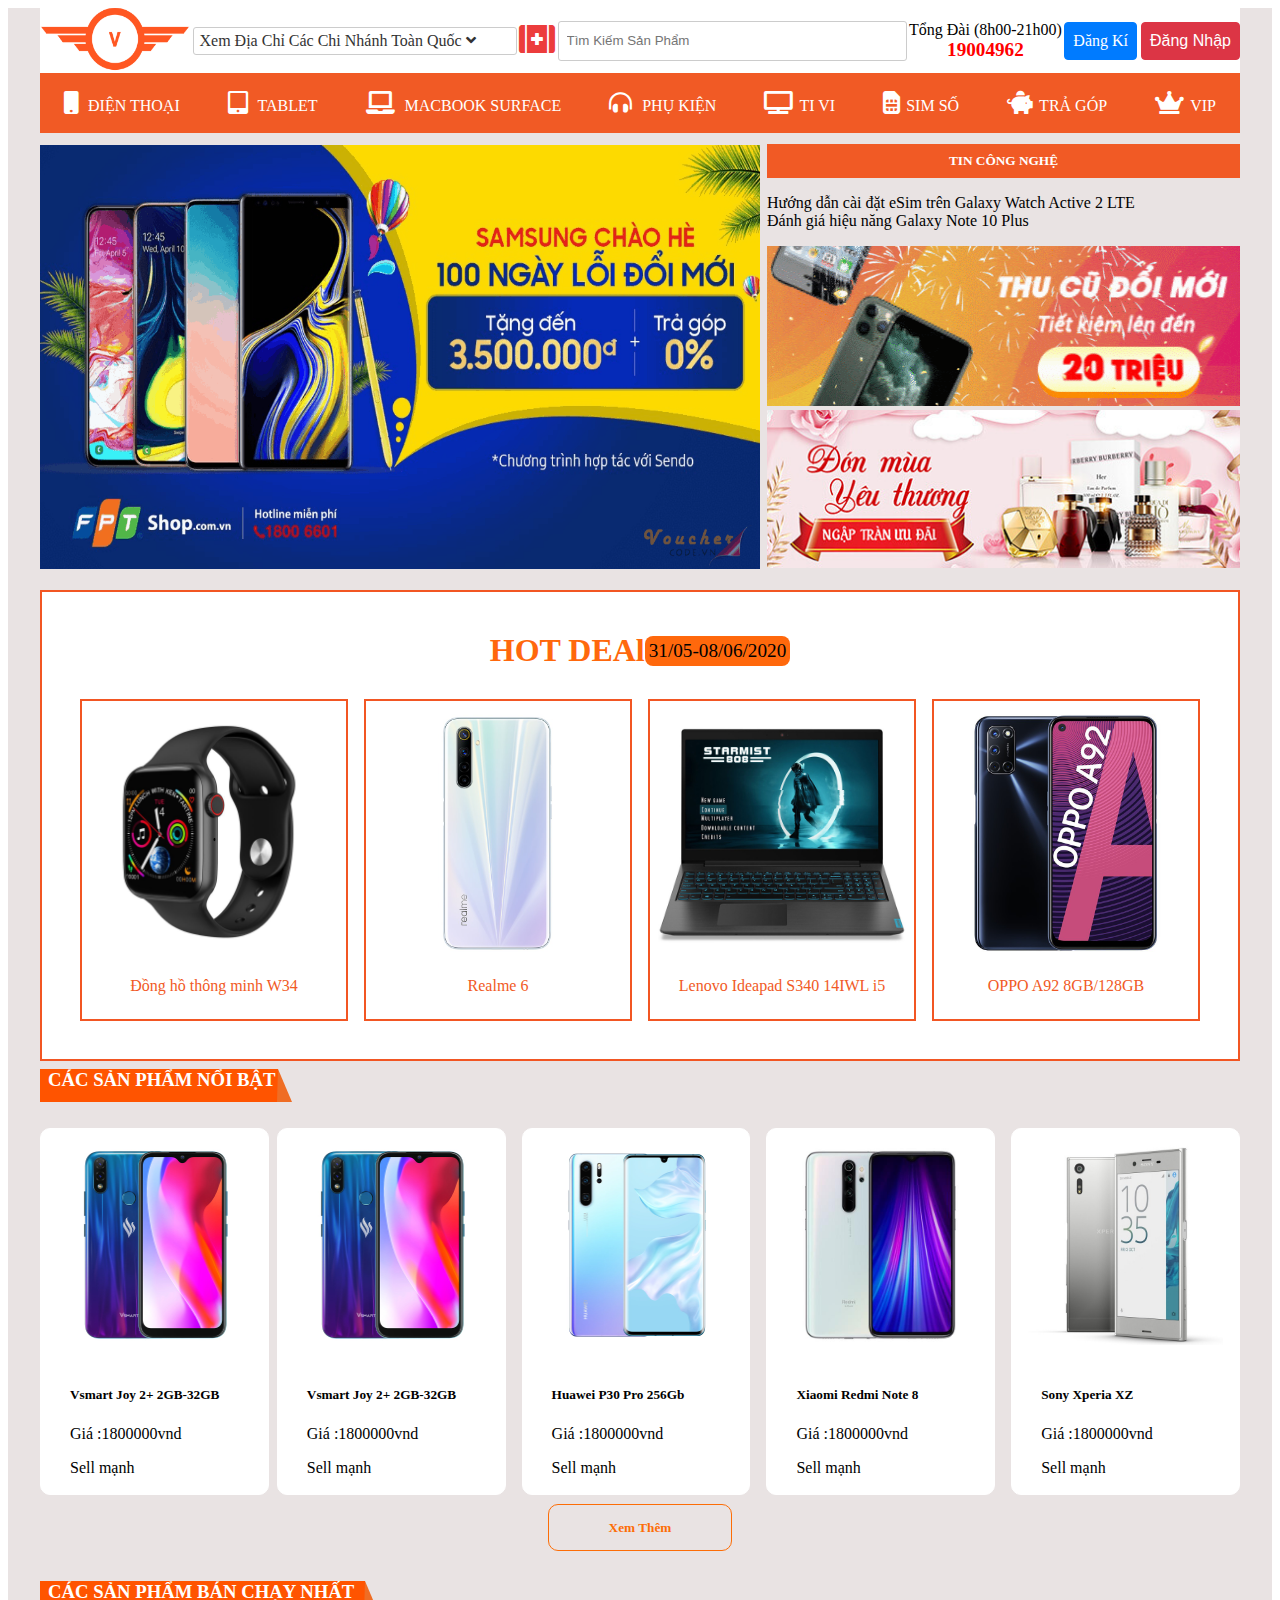
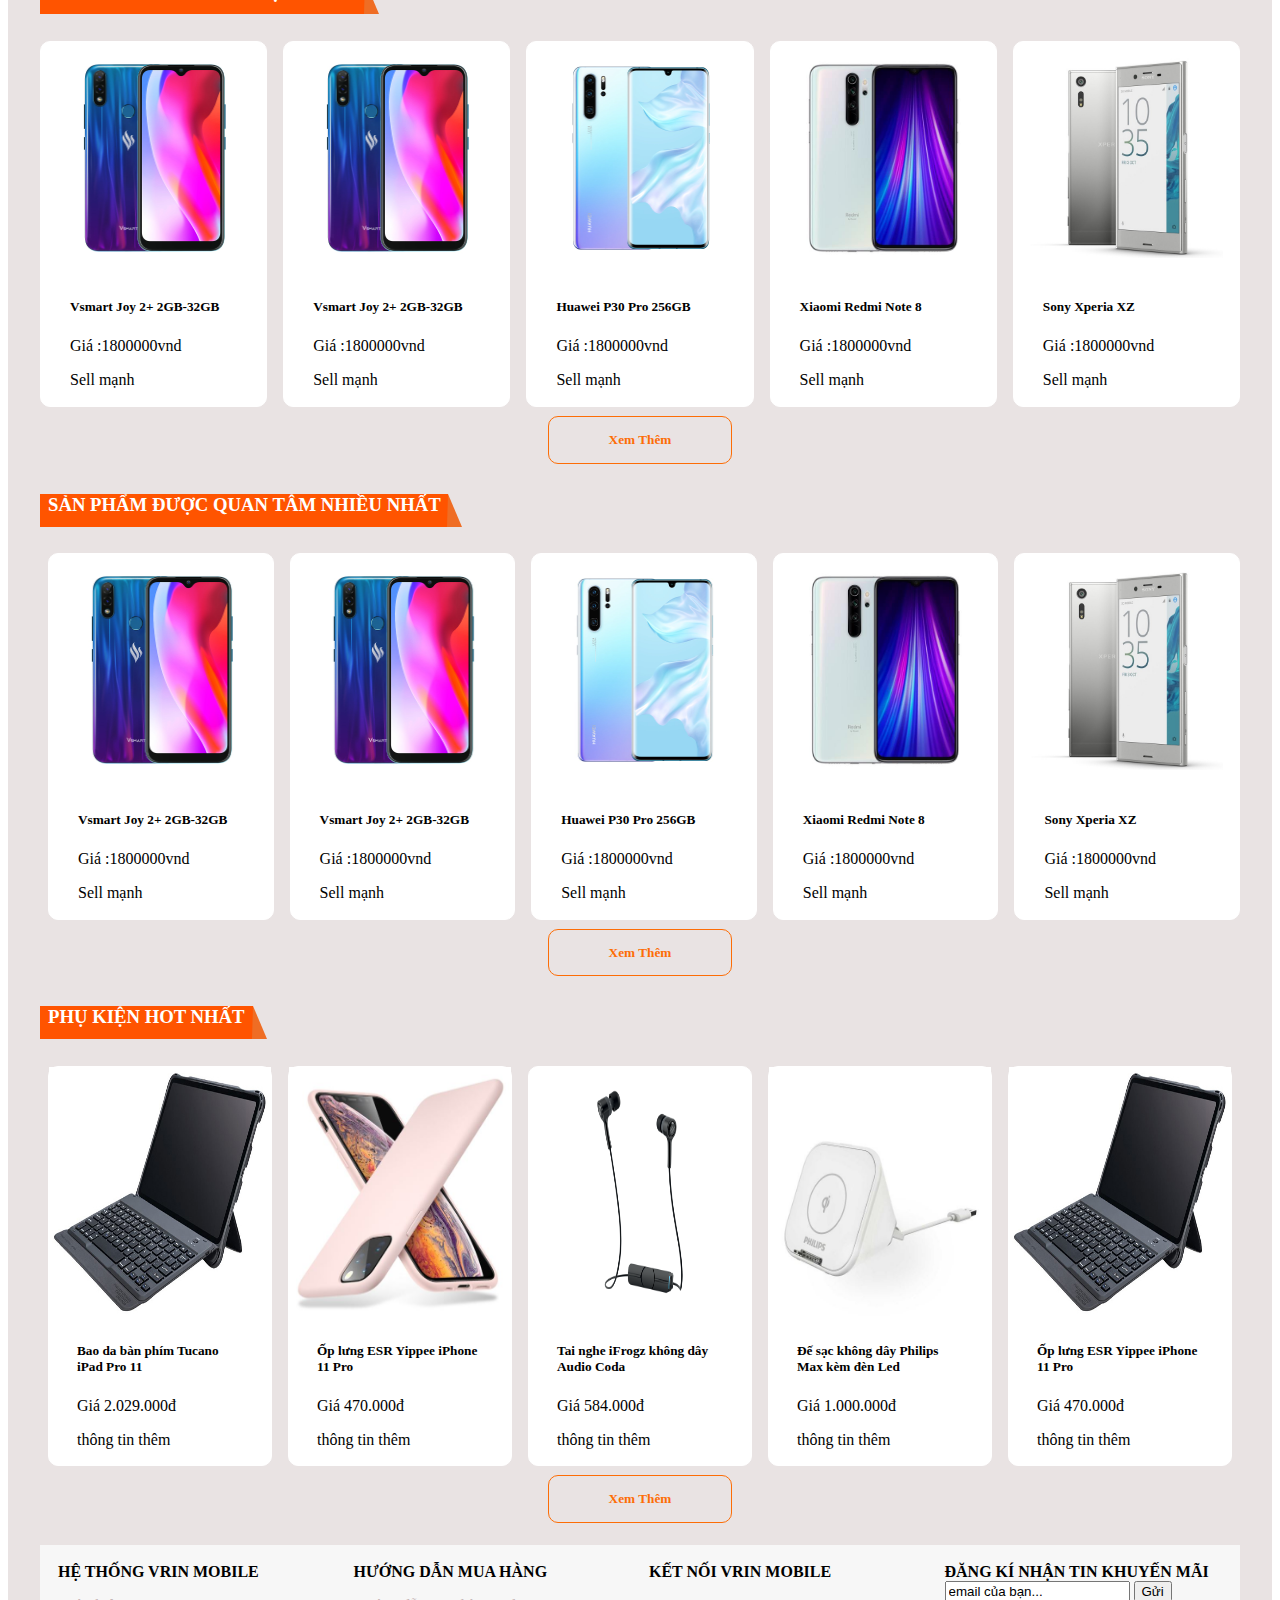
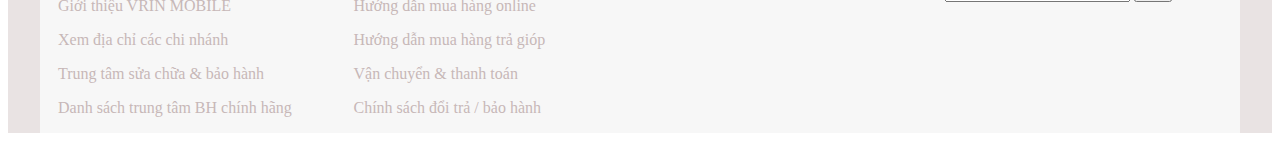
==== index.html @ d65a0f78 "Add files via upload" ====
<!DOCTYPE html>
<html>
<head>
	<title>Bài Thi Giữa Kì</title>
	<link rel="stylesheet" type="text/css" href="style.css">
	<link rel="stylesheet" type="text/css" href="https://cdnjs.cloudflare.com/ajax/libs/font-awesome/5.13.0/css/all.min.css">
</head>
<body>
<div class="original">
	<div class="web">
		<div class="header">
			<div class="search">
				<div>
					<img style="height: 65px;width: 150px" src="img/logo.png">
				</div>
				<div class="branch" style="position: relative;">
					<a id="click" class="title_branch" href="#">Xem Địa Chỉ Các Chi Nhánh Toàn Quốc 
						<i class="fas fa-angle-down"></i>
					</a>
					<div class="div_drop">
						<ul class="dropdown">Quảng Nam
							<li> 32 Phan Châu Trinh <span style="color: red">Tam kì-0392604962</span>
							</li>
							<li> 67 Phan Bội Châu <span style="color: red">Hội An-0932456784</span>
							</li>
						</ul>
						<ul class="dropdown">Đà Nẵng
							<li>67 Trần Quang Khải <span style="color: red">Ngũ Hành sơn-0976223157</span>
							</li>
							<li>208 Trần Đại Nghĩa <span style="color: red">Hải Châu-0323957824</span>
							</li>
						</ul>
						<ul class="dropdown">Hà Nội
							<li>108 Nguyễn Huệ <span style="color: red">Cầu giấy-0922323222</span>
							</li>
						</ul>
					</div>
				</div>
				<a style="font-size: 2rem;color: #EC3C3C" href=""><i class="fas fa-first-aid"></i></a>
				<tr>
				
				    <td > <input class="value" type="text" placeholder="Tìm Kiếm Sản Phẩm"  name="txt" size="40">
				    </td>
			    </tr>
			    <div style="text-align: center;">
			    	<p style="margin: 0;">Tổng Đài (8h00-21h00)</p>
			    	<span class="switchboard" >19004962</span>
			    </div>
			    <div>
			    	<a class="button login" href="dangnhap.html">Đăng Kí</a>
			    	<button class="button reg">Đăng Nhập</button>
			    </div>
			</div>
			<div class="header_menu">
				<ul class="header_list">
					<li class="header_item"> <i class="fas fa-mobile icon"></i> <a  href="" >ĐIỆN THOẠI</a></li>
					<li class="header_item"> <i class="fas fa-tablet-alt icon"></i> <a href="">TABLET</a></li>
					<li class="header_item"> <i class="fas fa-laptop icon"></i> <a href="">MACBOOK SURFACE</a></li>
					<li class="header_item"> <i class="fas fa-headphones-alt icon"></i> <a href="">PHỤ KIỆN</a></li>
					<li class="header_item"> <i class="fas fa-tv icon"></i><a href="">TI VI</a></li>
					<li class="header_item"> <i class="fas fa-sim-card icon"></i><a href="">SIM SỐ</a></li>
					<li class="header_item"> <i class="fas fa-piggy-bank icon"></i><a href="">TRẢ GÓP</a></li>	
					<li class="header_item"> <i id="VIP" class="fas fa-crown icon vip"></i><a href="">VIP</a></li>	
				</ul>
			</div>
			<div class="promotion">
				<div class="row">
						    <img style="padding-top: 7px;width: 720px;height: 424px; padding-right: 7px;" src="img/slide1.png">
						<div>
							<h5 class="tech_news">TIN CÔNG NGHỆ</h5>
							<p style="margin-bottom: 0;">Hướng dẫn cài đặt eSim trên Galaxy Watch Active 2 LTE</p>
							<p style="margin-top: 0;">Đánh giá hiệu năng Galaxy Note 10 Plus</p>
							<div class="tech_news_img" >
							<a style="width: 100%" href=""><img style="width: 100%;height: 160px;" src="img/pic1.gif"></a>
							<a style="width: 100%" href=""><img style="width: 100%" src="img/pic3.jpg"></a>
							</div>
						</div>
				</div>
			</div>
		</div>
		<br>
		<div class="main">
			<div class="hot_deal">
				<div class="title_hotdeal">
				   <h3 style="margin-bottom: 0; color: #FF680C"> HOT DEAl </h3>
				   <p style="margin-bottom: 0;">31/05-08/06/2020</p>
				</div>
				<div style="padding: 0 30px 30px 30px">
					<div class="row">
	                   <div class="col1 col-lg-3">
					     <div class="img_hotdeal">
					   	    <a href="#">
					   		   <img style="width: 100%" src="img/hotdeal1.jfif">
					   		   <p class="name_hotdeal">Đồng hồ thông minh W34</p>
					   	    </a>
					     </div>
					   </div>
					   <div class="col1 col-lg-3">
					     <div class="img_hotdeal">
					      	<a href="#">
					   		   <img style="width: 100%" src="img/hotdeal2.png">
					   		   <p class="name_hotdeal">Realme 6</p>
					   	    </a>
					     </div> 
					   </div>
					   <div class="col1 col-lg-3">
					     <div class="img_hotdeal">
					   	    <a href="#">
					   		   <img style="width: 100%" src="img/hotdeal3.jpg">
					   		   <p class="name_hotdeal">Lenovo Ideapad S340 14IWL i5</p>
					   	    </a>
					   	 </div>
					   </div>
					   	<div class="col1 col-lg-3">
					      <div class="img_hotdeal">
					   	    <a href="#">
					   		   <img style="width: 100%" src="img/hotdeal4.png">
					   		   <p class="name_hotdeal">OPPO A92 8GB/128GB</p>
					   	    </a>
					   	</div>
				    </div>
			    </div>
			    </div>
		    </div>
			<div class="new_product">
				<h3 class="title_hot-product">CÁC SẢN PHẨM NỔI BẬT</h3>
				<div class="row">
					<div class="col abc col-lg-2-5">
						<div class="image_product">
							<div class="image">
								<a href="chitietsp.html">
									<img style="width: 100%;height: 200px;" src="img/hot_product4.png">
								</a>
							</div>
							<div class="info_product">
								<h5>Vsmart Joy 2+ 2GB-32GB </h5>
								<p>Giá :1800000vnd</p>
								<p>Sell mạnh</p>
							</div>
						</div>
					</div>
					<div class="col abc col-lg-2-5">
						<div class="image_product">
							<div class="image">
								<a href="#">
									<img style="width: 100%;height: 200px;" src="img/hot_product4.png">
								</a>
							</div>
							<div class="info_product">
								<h5>Vsmart Joy 2+ 2GB-32GB </h5>
								<p>Giá :1800000vnd</p>
								<p>Sell mạnh</p>
							</div>
						</div>
					</div>
					<div class="col col-lg-2-5">
						<div class="image_product">
							<div class="image">
								<a href="#">
									<img style="width: 100%;height: 200px;" src="img/hot_product1.png">
								</a>
							</div>
							<div class="info_product">
								<h5>Huawei P30 Pro 256Gb </h5>
								<p>Giá :1800000vnd</p>
								<p>Sell mạnh</p>
							</div>
						</div>
					</div><div class="col col-lg-2-5">
						<div class="image_product">
							<div class="image">
								<a href="#">
									<img style="width: 100%;height: 200px;" src="img/hot_product2.png">
								</a>
							</div>
							<div class="info_product">
								<h5> Xiaomi Redmi Note 8  </h5>
								<p>Giá :1800000vnd</p>
								<p>Sell mạnh</p>
							</div>
						</div>
					</div><div class="col col-lg-2-5" style="margin-right: 0px;">
						<div class="image_product">
							<div class="image">
								<a href="#">
									<img style="width: 100%;height: 200px;" src="img/hot_product3.jpg">
								</a>
							</div>
							<div class="info_product">
								<h5>Sony Xperia XZ</h5>
								<p>Giá :1800000vnd</p>
								<p>Sell mạnh</p>
							</div>
						</div>
					</div>
				</div>
				<div class="seemore">
						<h5 class="see_more">Xem Thêm</h5>
				</div>
				<div class="selling">
				<h3 class="title_selling">CÁC SẢN PHẨM BÁN CHẠY NHẤT</h3>
				<div class="row">
					<div class="col abc col-lg-2-5">
						<div class="image_selling">
							<div class="image">
								<a href="#">
									<img style="width: 100%;height: 200px;" src="img/hot_product4.png">
								</a>
							</div>
							<div class="info_selling">
								<h5>Vsmart Joy 2+ 2GB-32GB </h5>
								<p>Giá :1800000vnd</p>
								<p>Sell mạnh</p>
							</div>
						</div>
					</div>
					<div class="col col-lg-2-5">
						<div class="image_selling">
							<div class="image">
								<a href="#">
									<img style="width: 100%;height: 200px;" src="img/hot_product4.png">
								</a>
							</div>
							<div class="info_selling">
								<h5>Vsmart Joy 2+ 2GB-32GB </h5>
								<p>Giá :1800000vnd</p>
								<p>Sell mạnh</p>
							</div>
						</div>
					</div>
					<div class="col col-lg-2-5">
						<div class="image_selling">
							<div class="image">
								<a href="#">
									<img style="width: 100%;height: 200px;" src="img/hot_product1.png">
								</a>
							</div>
							<div class="info_selling">
								<h5>Huawei P30 Pro 256GB </h5>
								<p>Giá :1800000vnd</p>
								<p>Sell mạnh</p>
							</div>
						</div>
					</div><div class="col col-lg-2-5">
						<div class="image_selling">
							<div class="image">
								<a href="#">
									<img style="width: 100%;height: 200px;" src="img/hot_product2.png">
								</a>
							</div>
							<div class="info_selling">
								<h5> Xiaomi Redmi Note 8 </h5>
								<p>Giá :1800000vnd</p>
								<p>Sell mạnh</p>
							</div>
						</div>
					</div>
					<div class="col col-lg-2-5" style="margin-right: 0px;">
						<div class="image_selling" >
							<div class="image">
								<a href="#">
									<img style="width: 100%;height: 200px;" src="img/hot_product3.jpg">
								</a>
							</div>
							<div class="info_selling">
								<h5>Sony Xperia XZ </h5>
								<p>Giá :1800000vnd</p>
								<p>Sell mạnh</p>
							</div>
						</div>
					</div>
              </div>
			</div>
			<div class="seemore">
						<h5 class="see_more">Xem Thêm</h5>
			</div>
			<div class="care">
				<h3 class="title_care">SẢN PHẨM ĐƯỢC QUAN TÂM NHIỀU NHẤT</h3>
				<div class="row">
					<div class="col col-lg-2-5">
						<div class="image_care">
							<div class="image">
								<a href="#">
									<img style="width: 100%;height: 200px;" src="img/hot_product4.png">
								</a>
							</div>
							<div class="info_care">
								<h5>Vsmart Joy 2+ 2GB-32GB </h5>
								<p>Giá :1800000vnd</p>
								<p>Sell mạnh</p>
							</div>
						</div>
					</div>
					<div class="col col-lg-2-5">
						<div class="image_care">
							<div class="image">
								<a href="#">
									<img style="width: 100%;height: 200px;" src="img/hot_product4.png">
								</a>
							</div>
							<div class="info_care">
								<h5>Vsmart Joy 2+ 2GB-32GB </h5>
								<p>Giá :1800000vnd</p>
								<p>Sell mạnh</p>
							</div>
						</div>
					</div>
					<div class="col col-lg-2-5">
						<div class="image_care">
							<div class="image">
								<a href="#">
									<img style="width: 100%;height: 200px;" src="img/hot_product1.png">
								</a>
							</div>
							<div class="info_care">
								<h5>Huawei P30 Pro 256GB</h5>
								<p>Giá :1800000vnd</p>
								<p>Sell mạnh</p>
							</div>
						</div>
					</div><div class="col col-lg-2-5">
						<div class="image_care">
							<div class="image">
								<a href="#">
									<img style="width: 100%;height: 200px;" src="img/hot_product2.png">
								</a>
							</div>
							<div class="info_care">
								<h5> Xiaomi Redmi Note 8</h5>
								<p>Giá :1800000vnd</p>
								<p>Sell mạnh</p>
							</div>
						</div>
					</div>
					<div class="col col-lg-2-5" style="margin-right: 0px;">
						<div class="image_care">
							<div class="image">
								<a href="#">
									<img style="width: 100%;height: 200px;" src="img/hot_product3.jpg">
								</a>
							</div>
							<div class="info_care">
								<h5>Sony Xperia XZ </h5>
								<p>Giá :1800000vnd</p>
								<p>Sell mạnh</p>
							</div>
						</div>
					</div>
              </div>
			</div>
			<div class="seemore">
						<h5 class="see_more">Xem Thêm</h5>
			</div>
			<div class="accessories">
				<h3 class="title_accessories">PHỤ KIỆN HOT NHẤT</h3>
				<div class="row">
					<div class="col col-lg-2-5">
						<div>
							<div class="img_accessories">
								<a href="#">
									<img style="width: 100%;height: 250px;" src="img/accessories1.jpg">
								</a>
							</div>
							<div class="info_accessories">
								<h5>Bao da bàn phím Tucano iPad Pro 11</h5>
								<p>Giá 2.029.000đ</p>
								<P>thông tin thêm</P>
							</div>
						</div>
					</div>
					<div class="col col-lg-2-5">
						<div class="img_accessories">
							<a href="#">
								<img style="width: 100%;height: 250px;" src="img/accessories2.jpg">
							</a>
						</div>
						<div class="info_accessories">
							<h5>Ốp lưng ESR Yippee iPhone 11 Pro</h5>
							<P>Giá 470.000đ</P>
							<p>thông tin thêm</p>
						</div>
					</div>
					<div class="col col-lg-2-5">
						<div class="img_accessories">
							<a href="#">
								<img style="width: 100%;height: 250px;" src="img/accessories3.jpg">
							</a>
						</div>
						<div class="info_accessories">
							<h5>Tai nghe iFrogz không dây Audio Coda</h5>
							<P>Giá 584.000đ</P>
							<p>thông tin thêm</p>
						</div>
					</div>
					<div class="col col-lg-2-5">
						<div class="img_accessories">
							<a href="#">
								<img style="width: 100%;height: 250px;" src="img/accessories4.jpg">
							</a>
						</div>
						<div class="info_accessories">
							<h5>Đế sạc không dây Philips Max kèm đèn Led</h5>
							<P>Giá 1.000.000đ</P>
							<p>thông tin thêm</p>
						</div>
					</div>
					<div class="col col-lg-2-5">
						<div class="img_accessories">
							<a href="#">
								<img style="width: 100%;height: 250px;" src="img/accessories1.jpg">
							</a>
						</div>
						<div class="info_accessories">
							<h5>Ốp lưng ESR Yippee iPhone 11 Pro</h5>
							<P>Giá 470.000đ</P>
							<p>thông tin thêm</p>
						</div>
					</div>
				</div>
			</div>
			<div class="seemore">
						<h5 class="see_more">Xem Thêm</h5>
			</div>	
	</div>
</div>
<div>
<div style="background: #f7f7f7">
<div class="web">
		<div class="footer">
			<div style=" background:#f7f7f7 ; padding-top: 18px;" class="row row_footer">
				<div class="col-lg-3" style="margin-left: 18px;">
					<b><h7>HỆ THỐNG VRIN MOBILE</h7></b>
					<div class="menu_footer" style=" color: #C7B8B8">
					<P>Giới thiệu VRIN MOBILE</P>
					<p>Xem địa chỉ các chi nhánh</p>
					<p>Trung tâm sửa chữa & bảo hành</p>
					<p>Danh sách trung tâm BH chính hãng</p>
					</div>
				</div>
				<div class="col-lg-3">
					<b><h7>HƯỚNG DẪN MUA HÀNG</h7></b>
					<div class="menu_footer" style="color:#C7B8B8 ">
					<p>Hướng dẫn mua hàng online</p>
					<P>Hướng dẫn mua hàng trả gióp</P>
					<p>Vận chuyển & thanh toán</p>
					<P>Chính sách đổi trả / bảo hành</P>
					</div>
				</div>
				<div class="col-lg-3">
					<b><h7>KẾT NỐI VRIN MOBILE</h7></b>
					<div class="menu_footer" >
						
					</div>
				</div>
				<div class="col-lg-3">
					<b><h7>ĐĂNG KÍ NHẬN TIN KHUYẾN MÃI</h7></b>
					<div class="menu_footer">
					<span> <input value="email của bạn..." type="text" name=""> 
						<button>Gửi</button>
				    </span>
				    </div>
				</div>
			</div>
		</div>
	</div>
</div>
</div>	
</body>
</html>
---- style.css ----
ul li{
	list-style-type: none;
}
ul{
	margin: 0;
	padding-left:0;	
}
a{
	text-decoration: none;
}
a:hover{
	text-decoration: none;
}	
.title_branch:hover{
    background: #f15a25;
    color: #FFFFFF;
}
.row{
	display: flex;
}
.div_drop{
	display: none;
}
.switchboard{
	margin: 0;
    font-size: 1.2rem;
    color: red;
    font-weight: bold;
}
.title_branch{
	color: #333;
	border: 1px solid #ccc;
	border-radius: 3px;
	padding: 4px 6px;
	width: 310px;
	display: block;
}
{
	color: #382525
}
.div_drop{
	box-sizing: border-box;
	z-index: 999;
	position: absolute;
	background: #fff;
	border: 1px solid red;
	padding: 0 8px;
	width: 100%;
	height: 30vh;
	overflow-y: auto;
	animation: anima .2s
}
@keyframes anima{
	from{
		width: 0;
		height: 0;
	}
	to{

	}
}
a{
	
}
.div_drop::-webkit-scrollbar {
  display: none;
}

.dropdown li{
	margin-left: 15px;
	list-style-type:unset;
}
.search{
	height: 65px;
	display: flex;
	align-items: center;
	justify-content: space-between;
	background: white;
}
.value{
	height: 36px;
	border: 1px solid #ccc;
	border-radius: 3px;
	padding-left: 8px;
	outline: none;

}
.value:focus{
box-shadow:1px 2px 8px #C3BFBF;
}
.original{
	width: 100%;
	background: #E9E3E3;
}
.web{
	width: 1200px;
	margin: 0 auto;
}
.header_list{
	height: 100%;
	padding: 0px;
	display: flex;
	justify-content: space-around;
	align-items: center;
	flex: 1;

}
.list_info li{
	padding-top: 4px;
	margin: 12px 0;
}
.header_menu{
	display: flex;
	background: #f15a25;
	height: 60px;
	color: #FFFFFF;
}
.header_item:hover{
	color: #332020;
}
.header_item a:hover{
	color: #332020;
}
.header_item a{
	color:#fff;
}
.icon{
	margin-right: 6px;
	font-size: 23px;
}
.main_slide{
	width: 60%;
}
.tech_news{
	margin-top: 6px;
	margin-bottom: 0;
    color: #FFFFFF;
    background: #f15a25;
    height: 34px;
    text-align: center;
    line-height: 34px;
}
.promotion{
	margin-top: 5px;
}
.tech_news_img{
   width: 100%;
}
.carousel-item{
	height: 382px;
}
.image{
	padding: 15px ;

}
.image_product{
	background: white;
	border: 1px solid #FFFFFF;
	border-radius: 10px;
}
.info_product{
	padding:0 28px;
}
.title_hot-product{
	padding-left: 8px;
	position: relative;
	background: #ff5400;
	margin-top: 8px;
	width: 230px;
	height: 33px;
	color: white;
}
.title_hot-product:after{
	right: -14px;
	position: absolute;
	content: '';
	width: 0;
	height: 0;
	border-left: 1px solid transparent;
	border-right: 14px solid transparent;
	border-bottom: 33px solid #EF6D24;
}
.title_selling:after{
	right: -14px;
	position: absolute;
	content: '';
	width: 0;
	height: 0;
	border-left: 1px solid transparent;
	border-right: 14px solid transparent;
	border-bottom: 33px solid #EF6D24;
}
.title_care:after{
	right: -14px;
	position: absolute;
	content: '';
	width: 0;
	height: 0;
	border-left: 1px solid transparent;
	border-right: 14px solid transparent;
	border-bottom: 33px solid #EF6D24;
}
.hot_deal{
	border: 2px solid #F25623;
	background: #FFFFFF;
}
.img_hotdeal{
	border: 2px solid #F25623;
	padding: 8px;
}
.name_hotdeal{
	color:#f15a25;
	text-align: center; 
}
.title_hotdeal{
	padding: 8px;
	display: flex;
	align-items: center;
	justify-content: center;
}
.title_hotdeal h3{
	font-size: 2rem;
	padding-bottom: 14px;
}
.title_hotdeal p{
	font-size: 1.2rem;
	background: #FF680C;
	border-radius: 8px;
	padding: 4px;
}
.title_selling{
	padding-left: 8px;
	position: relative;
	background: #ff5400;
	margin-top: 8px;
	width: 317px;
	height: 33px;
	color: white;
}
.image_selling{
	background: white;
	border: 1px solid #FFFFFF;
	border-radius: 10px;
}
.info_selling{
	padding:0 28px;
}
.title_care{
	padding-left: 8px;
	position: relative;
	background: #ff5400;
	margin-top: 8px;
	width: 400px;
	height: 33px;
	color: white;
}
.image_care{
	background: white;
	border: 1px solid #FFFFFF;
	border-radius: 10px;
}
.info_care{
	padding:0 28px;
}
.seemore{
	margin-top: 16px;
	display: flex;
    justify-content: center;
    width: 100%;
    align-items: center;
}
.see_more{
	border: 1px solid #FD6D06 ;
    padding: 16px 60px;
    line-height: 100%;
    color: #FD6D06;
    border-radius: 10px;
    margin-top: -15px;
}
.see_more:hover{
	background: #FD6D06;
	color: white;
}
.col-lg-2-5{
	background: white;
	width: 20%;
	border: 1px solid #FFFFFF;
	border-radius: 10px;
}
.col-lg-4{
	background: white;
	padding: 0 15px;
	width: 33.3%;
	background: white;
	border: 1px solid #FFFFFF;
}
.title_accessories{
	margin-top: 8px;
	padding-left: 8px;
	position: relative;
	background:#ff5400;
	color: white;
	width: 205px;
	height: 33px; 
}
.title_accessories:after{
    right: -14px;
	position: absolute;
	content: '';
	width: 0;
	height: 0;
	border-left: 1px solid transparent;
	border-right: 14px solid transparent;
	border-bottom: 33px solid #EF6D24;	
}
.col1{
	width: 25%;
	margin: 8px;
}
.col{
	margin: 8px;

}
.abc{
	margin-left: 0px;
}
.col-lg-3{
	width: 25%;
}
.info_accessories{
	padding:0 28px;
}
.img img{
	width: 100%;
}
.img{
	border: 1px solid #ccc;
	border-radius: 10px;
	display: flex;
	align-items: center;
	height: 100%;
	justify-content: center;
}
.desc_act{
	text-align: center;
	display: block;
}
.button{
	color: #fff;
	display: inline-block;
    font-weight: 400;
    text-align: center;
    border: 1px solid transparent;
    padding: 6px 8px;
    font-size: 1rem;
    line-height: 1.5;
    border-radius: 4px;
}
.login{
    background-color: #007bff;
    border-color: #007bff;
}
.reg{
    background-color: #dc3545;
    border-color: #dc3545;
}
.branch:hover .div_drop{
	display: block;
}
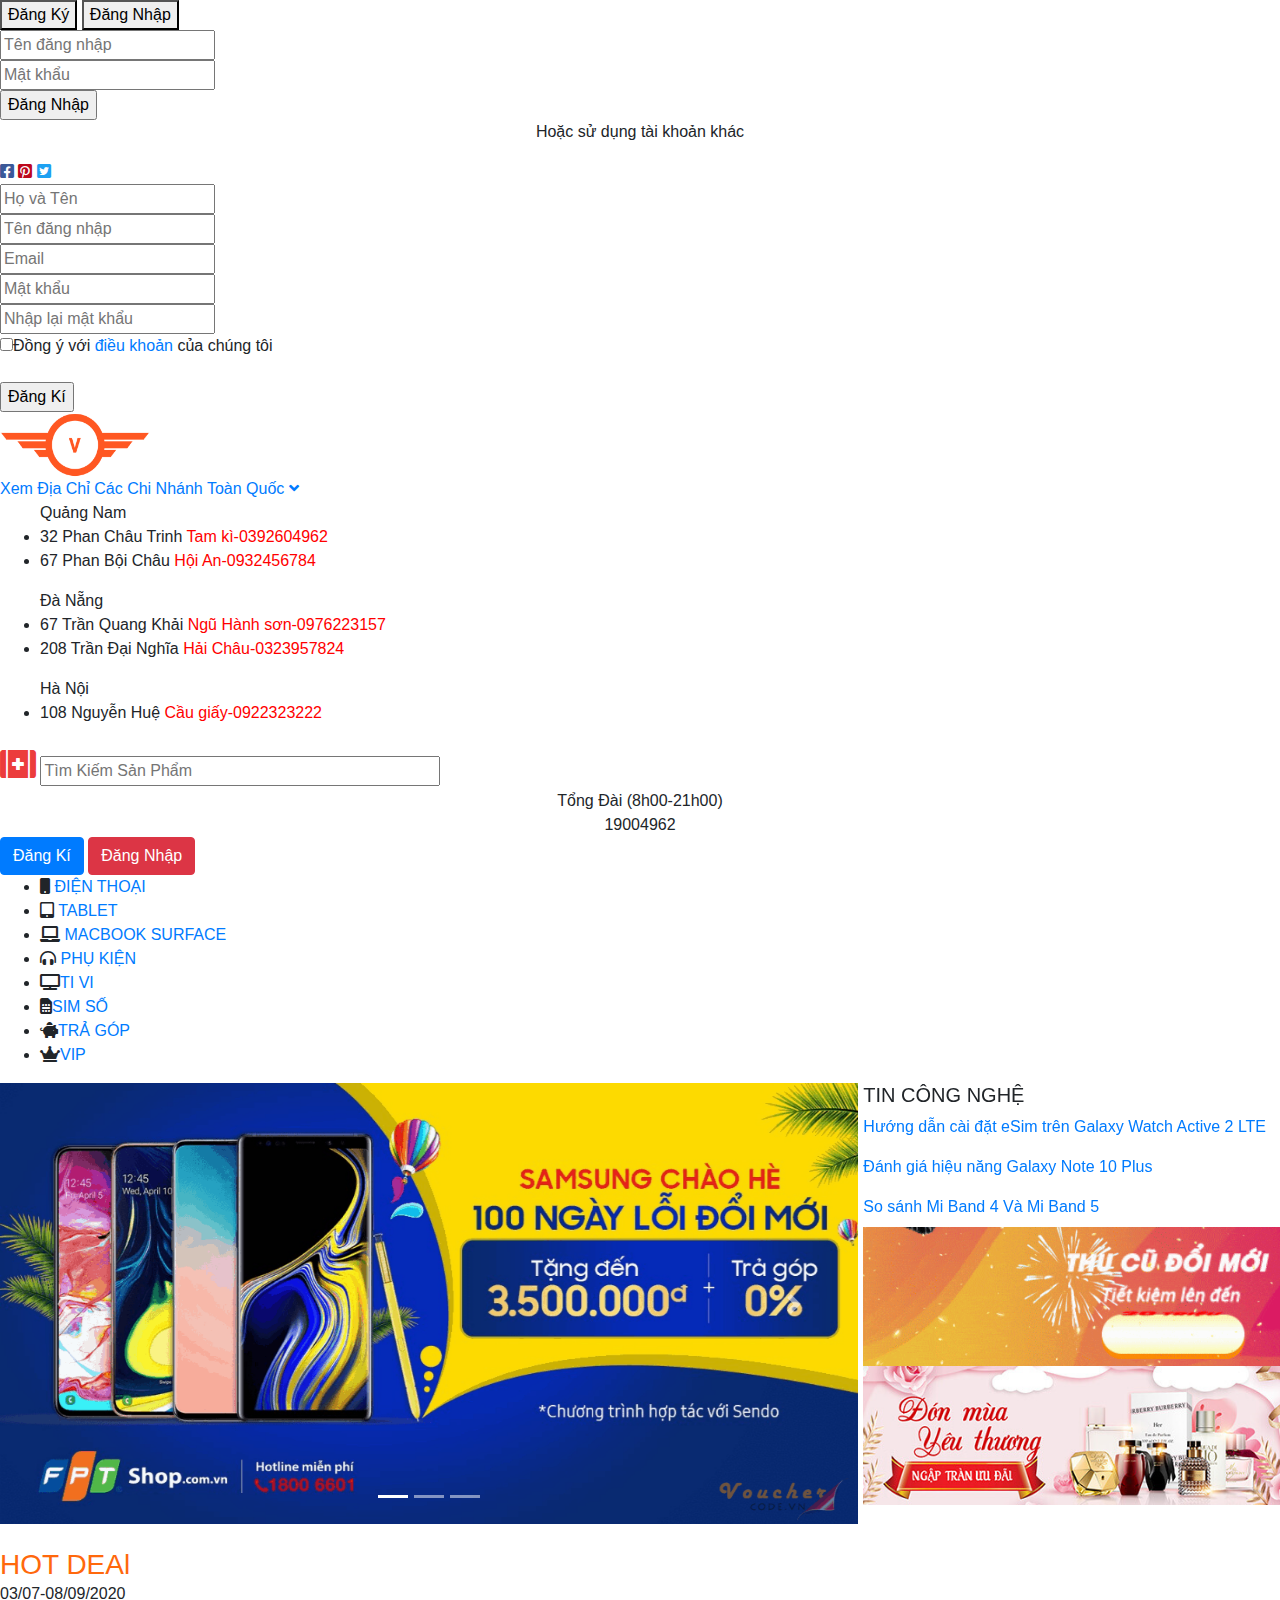
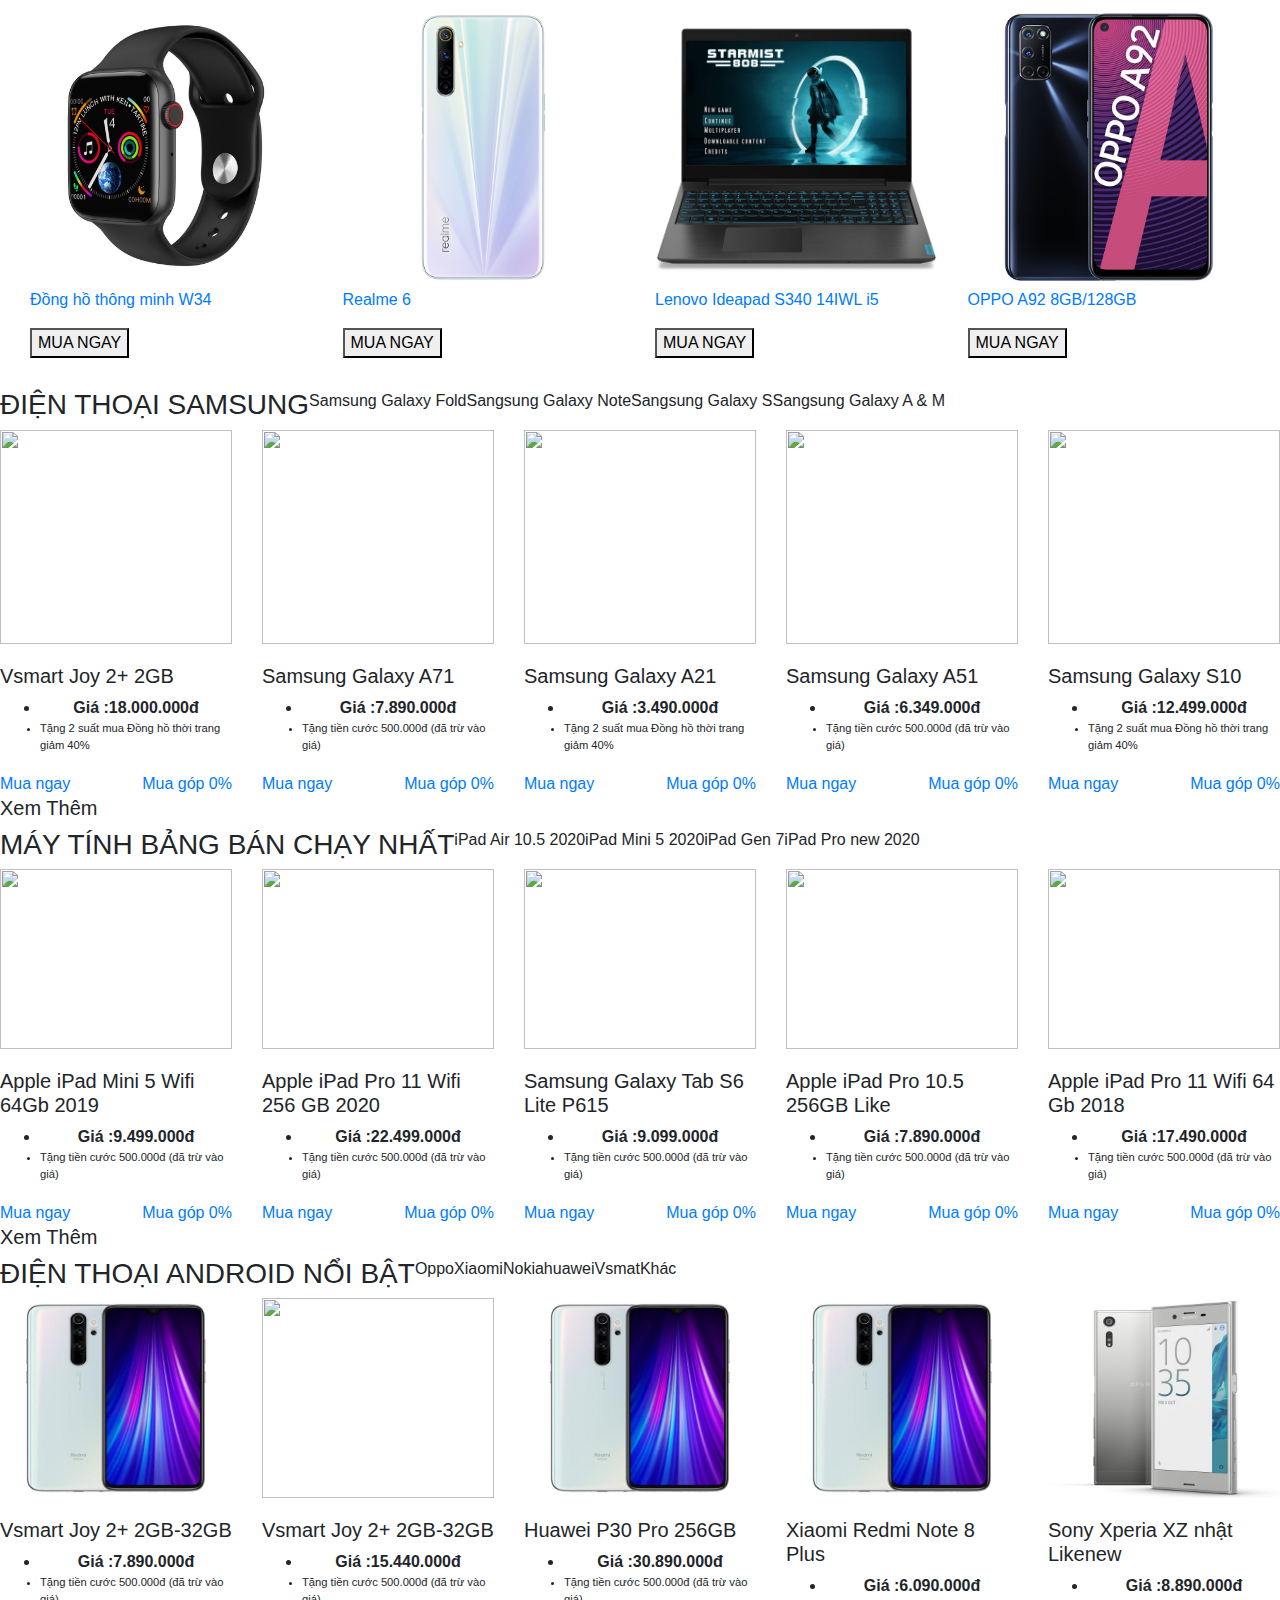
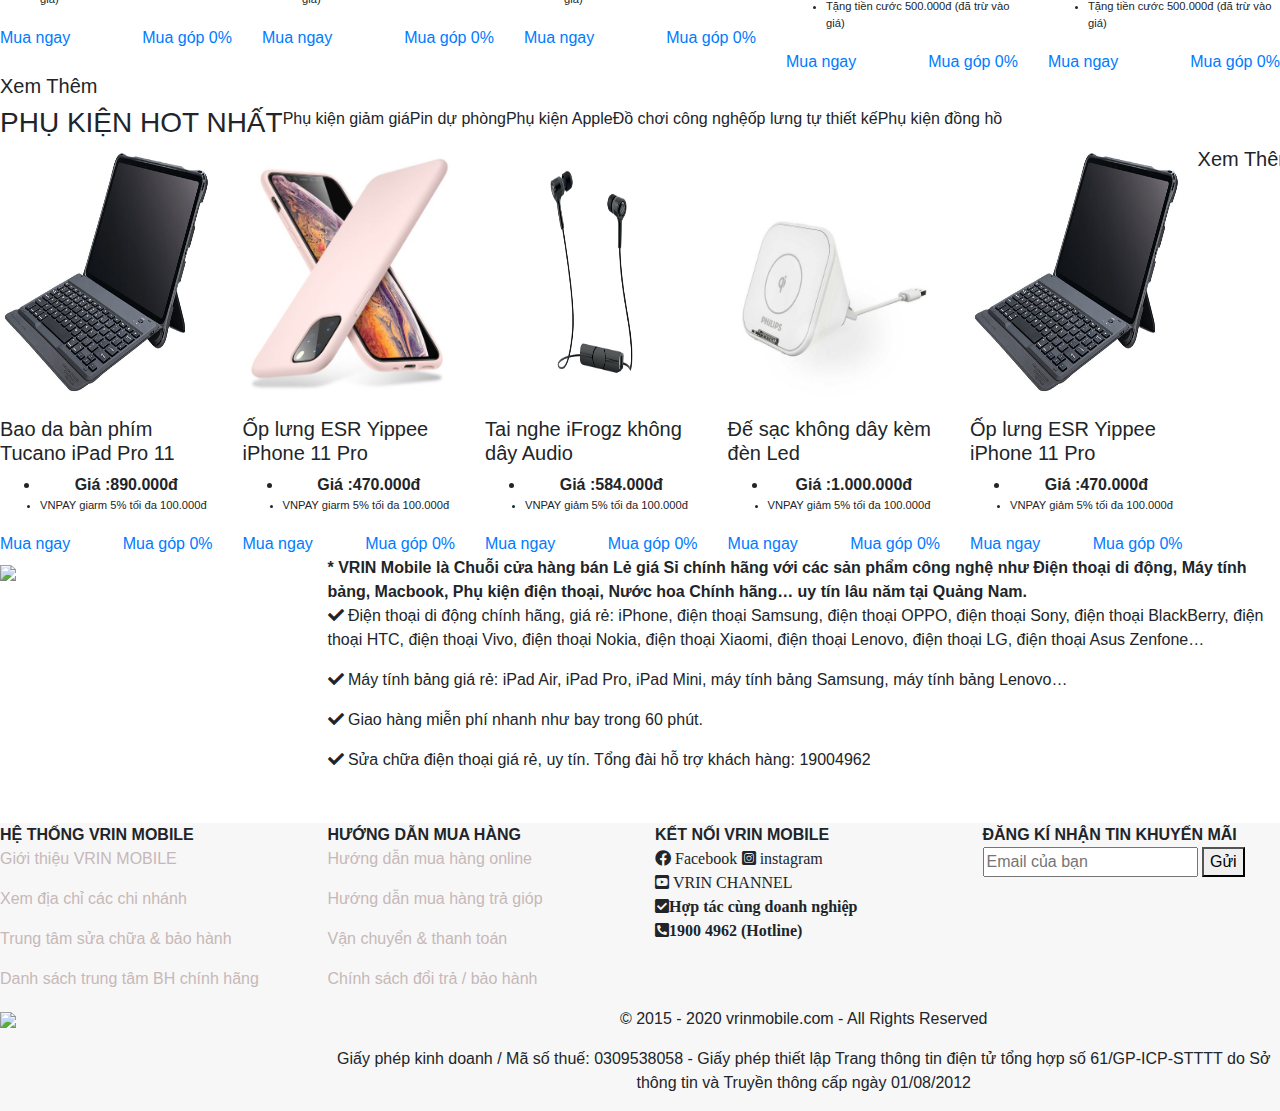
==== commit beac7863: "Update index.html" ====
--- a/index.html
+++ b/index.html
@@ -1,11 +1,73 @@
 <!DOCTYPE html>
 <html>
 <head>
-	<title>Bài Thi Giữa Kì</title>
-	<link rel="stylesheet" type="text/css" href="style.css">
+	<title>Thế Giới Công Nghệ</title>
 	<link rel="stylesheet" type="text/css" href="https://cdnjs.cloudflare.com/ajax/libs/font-awesome/5.13.0/css/all.min.css">
+	<meta charset="utf-8">
+  <meta name="viewport" content="width=device-width, initial-scale=1">
+  <link rel="stylesheet" href="https://maxcdn.bootstrapcdn.com/bootstrap/4.4.1/css/bootstrap.min.css">
+
+<!-- jQuery library -->
+<script src="https://ajax.googleapis.com/ajax/libs/jquery/3.5.1/jquery.min.js"></script>
+
+<!-- Popper JS -->
+<script src="https://cdnjs.cloudflare.com/ajax/libs/popper.js/1.16.0/umd/popper.min.js"></script>
+
+<!-- Latest compiled JavaScript -->
+<script src="https://maxcdn.bootstrapcdn.com/bootstrap/4.4.1/js/bootstrap.min.js"></script>
+  <link rel="stylesheet" type="text/css" href="css/style.css">
+</head>	
 </head>
 <body>
+	<div class="modal_popup hidden">
+        <div class="layer"></div>
+        <div class="popup_login">
+            <div class="header_btn">
+                <button style="outline: none;" onclick="opentab(event,'signup')" class="opentab header_login">Đăng Ký</button>
+                <button style="outline: none;" id="opened"  onclick="opentab(event,'signin')" class="opentab header_login ">Đăng Nhập</button>
+            </div>
+            <div class="form_login">
+                <div id="signin" class="input_login">
+                    <form  method="POST">
+                       
+                        <input class="input_item" type="text" placeholder="Tên đăng nhập" name="user">
+                        <br>
+                     
+                        <input class="input_item" type="text" placeholder="Mật khẩu" name="password">
+                        <br>
+                        
+                        <input class="input_item btn_reg" type="submit" value="Đăng Nhập" name="">
+                    </form>
+                        <p style="text-align: center;">Hoặc sử dụng tài khoản khác</p>
+                        <div class="icon_social">
+                            <i style="color: #3b5998" class="fab fa-facebook-square icon_1"></i>
+                            <i style="color: #bd081c" class="fab fa-pinterest-square icon_1"></i>
+                            <i style="color: #1da1f2" class="fab fa-twitter-square icon_1"></i>
+                        </div>
+                </div>
+                <div style="animation: showru 0.4s;" id="signup" class="input_login">
+                    <form  method="POST">
+                  
+                        <input class="input_item" type="text" placeholder="Họ và Tên" name="displayname">
+                        <br>
+                        <input class="input_item" type="text" placeholder="Tên đăng nhập" name="user">
+                        <br>
+                        <input class="input_item" type="text" placeholder="Email" name="email">
+                        <br>
+                        <input class="input_item" type="text" placeholder="Mật khẩu" name="password">
+                        <br>
+                        <input class="input_item" type="text" placeholder="Nhập lại mật khẩu" name="repassword">
+                        <br>
+                        <div class="agree_us">
+                            <input type="checkbox" name="">Đồng ý với <a href="#">điều khoản</a> của chúng tôi
+                        </div>
+                        <br>
+                        <input class="input_item btn_reg" type="submit" value="Đăng Kí" name="">
+                    </form>
+                </div>
+            </div>
+        </div>
+    </div>
 <div class="original">
 	<div class="web">
 		<div class="header">
@@ -47,8 +109,8 @@
 			    	<span class="switchboard" >19004962</span>
 			    </div>
 			    <div>
-			    	<a class="button login" href="dangnhap.html">Đăng Kí</a>
-			    	<button class="button reg">Đăng Nhập</button>
+			    	<a href="#" class="btn btn-primary btn_modal">Đăng Kí</a>
+			    	<button class="btn btn-danger btn_modal">Đăng Nhập</button>
 			    </div>
 			</div>
 			<div class="header_menu">
@@ -60,21 +122,49 @@
 					<li class="header_item"> <i class="fas fa-tv icon"></i><a href="">TI VI</a></li>
 					<li class="header_item"> <i class="fas fa-sim-card icon"></i><a href="">SIM SỐ</a></li>
 					<li class="header_item"> <i class="fas fa-piggy-bank icon"></i><a href="">TRẢ GÓP</a></li>	
-					<li class="header_item"> <i id="VIP" class="fas fa-crown icon vip"></i><a href="">VIP</a></li>	
+					<li class="header_item"> <i id="VIP" class="fas fa-crown icon vip"></i><a href="thevip.png">VIP</a></li>	
 				</ul>
 			</div>
 			<div class="promotion">
 				<div class="row">
-						    <img style="padding-top: 7px;width: 720px;height: 424px; padding-right: 7px;" src="img/slide1.png">
+					<div class="col-lg-8" style="padding-right: 0px;">
+						<div id="demo" class="carousel slide" data-ride="carousel">
+							<ul class="carousel-indicators">
+							    <li data-target="#demo" data-slide-to="0" class="active"></li>
+							    <li data-target="#demo" data-slide-to="1"></li>
+							    <li data-target="#demo" data-slide-to="2"></li>
+							</ul>
+						<div class="carousel-inner">
+						    <div class="carousel-item active">
+						    	<img src="img/slide1.png" alt="Los Angeles" width="100%" height="100%">
+						    </div>
+						    <div class="carousel-item">
+						    	<img src="img/slide2.jpg" alt="Chicago" width="100%" height="100%">
+						    </div>
+						    <div class="carousel-item">
+						    	<img src="img/slide3.jpg" alt="New York" width="100%" height="100%">
+						    </div>
+						</div>
+							<a class="carousel-control-prev" href="#demo" data-slide="prev">
+						    	<span class="carousel-control-prev-icon"></span>
+						 	</a>
+							<a class="carousel-control-next" href="#demo" data-slide="next">
+						    	<span class="carousel-control-next-icon"></span>
+							</a>
+						</div>
+					</div>
+					<div class="col-lg-4" style="padding-left: 5px" >
 						<div>
 							<h5 class="tech_news">TIN CÔNG NGHỆ</h5>
-							<p style="margin-bottom: 0;">Hướng dẫn cài đặt eSim trên Galaxy Watch Active 2 LTE</p>
-							<p style="margin-top: 0;">Đánh giá hiệu năng Galaxy Note 10 Plus</p>
+							<a href="#"><p class="btn_tech">Hướng dẫn cài đặt eSim trên Galaxy Watch Active 2 LTE</p></a>
+							<a href="#"><p class="btn_tech">Đánh giá hiệu năng Galaxy Note 10 Plus</p></a>
+							<a href="#"><p class="btn_tech" style="margin-bottom: 8px">So sánh Mi Band 4 Và Mi Band 5</p></a>
 							<div class="tech_news_img" >
-							<a style="width: 100%" href=""><img style="width: 100%;height: 160px;" src="img/pic1.gif"></a>
+							<a style="width: 100%" href=""><img style="width: 100%" src="img/pic1.gif"></a>
 							<a style="width: 100%" href=""><img style="width: 100%" src="img/pic3.jpg"></a>
 							</div>
 						</div>
+					</div>
 				</div>
 			</div>
 		</div>
@@ -83,113 +173,189 @@
 			<div class="hot_deal">
 				<div class="title_hotdeal">
 				   <h3 style="margin-bottom: 0; color: #FF680C"> HOT DEAl </h3>
-				   <p style="margin-bottom: 0;">31/05-08/06/2020</p>
+				   <p style="margin-bottom: 0;">03/07-08/09/2020</p>
 				</div>
 				<div style="padding: 0 30px 30px 30px">
 					<div class="row">
-	                   <div class="col1 col-lg-3">
+	                   <div class="col-lg-3">
 					     <div class="img_hotdeal">
 					   	    <a href="#">
 					   		   <img style="width: 100%" src="img/hotdeal1.jfif">
 					   		   <p class="name_hotdeal">Đồng hồ thông minh W34</p>
 					   	    </a>
+					   	    <div class="hotdeal_buy">
+					   	    	<button class="btn_buy">MUA NGAY</button>
+					   	    </div>
 					     </div>
+
 					   </div>
-					   <div class="col1 col-lg-3">
+					   <div class="col-lg-3">
 					     <div class="img_hotdeal">
 					      	<a href="#">
 					   		   <img style="width: 100%" src="img/hotdeal2.png">
 					   		   <p class="name_hotdeal">Realme 6</p>
 					   	    </a>
+					   	    <div class="hotdeal_buy">
+					   	    	<button class="btn_buy">MUA NGAY</button>
+					   	    </div>
 					     </div> 
 					   </div>
-					   <div class="col1 col-lg-3">
+					   <div class="col-lg-3">
 					     <div class="img_hotdeal">
 					   	    <a href="#">
 					   		   <img style="width: 100%" src="img/hotdeal3.jpg">
 					   		   <p class="name_hotdeal">Lenovo Ideapad S340 14IWL i5</p>
 					   	    </a>
+					   	    <div class="hotdeal_buy">
+					   	    	<button class="btn_buy">MUA NGAY</button>
+					   	    </div>	
 					   	 </div>
 					   </div>
-					   	<div class="col1 col-lg-3">
+					   	<div class="col-lg-3">
 					      <div class="img_hotdeal">
 					   	    <a href="#">
 					   		   <img style="width: 100%" src="img/hotdeal4.png">
 					   		   <p class="name_hotdeal">OPPO A92 8GB/128GB</p>
 					   	    </a>
+					   	    <div class="hotdeal_buy">
+					   	    	<button class="btn_buy">MUA NGAY</button>
+					   	    </div>
 					   	</div>
 				    </div>
 			    </div>
 			    </div>
 		    </div>
 			<div class="new_product">
-				<h3 class="title_hot-product">CÁC SẢN PHẨM NỔI BẬT</h3>
+				<div style="display: flex;">
+				<h3 class="title_hot-product">ĐIỆN THOẠI SAMSUNG </h3>
+				<div class="additional" style="display: flex;align-items: center; ">
+					<p>Samsung Galaxy Fold </p>
+					<p>Sangsung Galaxy Note</p>
+					<p>Sangsung Galaxy S</p>
+					<p>Sangsung Galaxy A & M</p>
+				</div>
+				</div>
 				<div class="row">
-					<div class="col abc col-lg-2-5">
-						<div class="image_product">
-							<div class="image">
-								<a href="chitietsp.html">
-									<img style="width: 100%;height: 200px;" src="img/hot_product4.png">
-								</a>
-							</div>
-							<div class="info_product">
-								<h5>Vsmart Joy 2+ 2GB-32GB </h5>
-								<p>Giá :1800000vnd</p>
-								<p>Sell mạnh</p>
-							</div>
-						</div>
-					</div>
-					<div class="col abc col-lg-2-5">
-						<div class="image_product">
-							<div class="image">
-								<a href="#">
-									<img style="width: 100%;height: 200px;" src="img/hot_product4.png">
-								</a>
-							</div>
-							<div class="info_product">
-								<h5>Vsmart Joy 2+ 2GB-32GB </h5>
-								<p>Giá :1800000vnd</p>
-								<p>Sell mạnh</p>
-							</div>
-						</div>
-					</div>
-					<div class="col col-lg-2-5">
-						<div class="image_product">
-							<div class="image">
-								<a href="#">
-									<img style="width: 100%;height: 200px;" src="img/hot_product1.png">
-								</a>
-							</div>
-							<div class="info_product">
-								<h5>Huawei P30 Pro 256Gb </h5>
-								<p>Giá :1800000vnd</p>
-								<p>Sell mạnh</p>
+					<div class="col col-lg-2-5">
+						<div class="product">
+							<div class="image_product">
+								<div class="image">
+									<a href="chitietsp.html">
+										<img style="width: 100%;height: 214px;" src="img/maytinhbang.png">
+									</a>
+								</div>
+								<div class="info_product">
+									<h5 style="margin-top: 20px;">Vsmart Joy 2+ 2GB </h5>
+									<ul>
+										<li style="text-align: center;"><b>Giá :18.000.000đ</b></li>
+										<li style="margin-bottom: 18px; font-size: 0.7rem;">Tặng 2 suất mua Đồng hồ thời trang giảm 40%
+										</li>
+									</ul>
+								</div>
+							</div>
+							<div>
+								<div style="display: flex;justify-content: space-between;">
+									<a class="buy buy_now" href="chitiet.php">Mua ngay</a>
+									<a class="buy buy_install" href="#">Mua góp 0%</a>
+								</div>
+							</div>
+						</div>
+					</div>
+					<div class="col col-lg-2-5">
+						<div class="product">
+							<div class="image_product">
+								<div class="image">
+									<a href="#">
+										<img style="width: 100%;height: 214px;" src="img/samsung1.png">
+									</a>
+								</div>
+								<div class="info_product">
+									<h5 style="margin-top: 20px">Samsung Galaxy A71  </h5>
+									<ul>
+										<li style="text-align: center;"><b>Giá :7.890.000đ</b></li>
+										<li style="margin-bottom: 18px; font-size: 0.7rem;">Tặng tiền cước 500.000đ (đã trừ vào giá)
+										</li>
+									</ul>
+								</div>
+							</div>
+							<div>
+								<div style="display: flex;justify-content: space-between;">
+									<a class="buy buy_now" href="#">Mua ngay</a>
+									<a class="buy buy_install" href="#">Mua góp 0%</a>
+								</div>
+							</div>
+						</div>
+					</div>
+					<div class="col col-lg-2-5">
+						<div class="product">
+							<div class="image_product">
+								<div class="image">
+									<a href="#">
+										<img style="width: 100%;height: 214px;" src="img/samsung2.png">
+									</a>
+								</div>
+								<div class="info_product">
+									<h5 style="margin-top: 20px">Samsung Galaxy A21 </h5>
+									<ul>
+										<li style="text-align: center;"><b>Giá :3.490.000đ</b></li>
+										<li style="margin-bottom: 18px; font-size: 0.7rem;">Tặng 2 suất mua Đồng hồ thời trang giảm 40%
+										</li>
+									</ul>
+								</div>
+							</div>
+							<div>
+								<div style="display: flex;justify-content: space-between;">
+									<a class="buy buy_now" href="#">Mua ngay</a>
+									<a class="buy buy_install" href="#">Mua góp 0%</a>
+								</div>
 							</div>
 						</div>
 					</div><div class="col col-lg-2-5">
-						<div class="image_product">
-							<div class="image">
-								<a href="#">
-									<img style="width: 100%;height: 200px;" src="img/hot_product2.png">
-								</a>
-							</div>
-							<div class="info_product">
-								<h5> Xiaomi Redmi Note 8  </h5>
-								<p>Giá :1800000vnd</p>
-								<p>Sell mạnh</p>
-							</div>
-						</div>
-					</div><div class="col col-lg-2-5" style="margin-right: 0px;">
-						<div class="image_product">
-							<div class="image">
-								<a href="#">
-									<img style="width: 100%;height: 200px;" src="img/hot_product3.jpg">
-								</a>
-							</div>
-							<div class="info_product">
-								<h5>Sony Xperia XZ</h5>
-								<p>Giá :1800000vnd</p>
-								<p>Sell mạnh</p>
+						<div class="product">
+							<div class="image_product">
+								<div class="image">
+									<a href="#">
+										<img style="width: 100%;height: 214px;" src="img/samsung3.png">
+									</a>
+								</div>
+								<div class="info_product">
+									<h5 style="margin-top: 20px"> Samsung Galaxy A51  </h5>
+									<ul>
+										<li style="text-align: center;"><b>Giá :6.349.000đ</b></li>
+										<li style="margin-bottom: 18px; font-size: 0.7rem;">Tặng tiền cước 500.000đ (đã trừ vào giá)
+										</li>
+									</ul>
+								</div>
+							</div>
+							<div>
+								<div style="display: flex;justify-content: space-between;">
+									<a class="buy buy_now" href="#">Mua ngay</a>
+									<a class="buy buy_install" href="#">Mua góp 0%</a>
+								</div>
+							</div>
+						</div>
+					</div><div class="col col-lg-2-5">
+						<div class="product">
+							<div class="image_product">
+								<div class="image">
+									<a href="#">
+										<img style="width: 100%;height: 214px;" src="img/samsung4.png">
+									</a>
+								</div>
+								<div class="info_product">
+									<h5 style="margin-top: 20px">Samsung Galaxy S10</h5>
+									<ul>
+										<li style="text-align: center;"><b>Giá :12.499.000đ</b></li>
+										<li style="margin-bottom: 18px; font-size: 0.7rem;">Tặng 2 suất mua Đồng hồ thời trang giảm 40%
+										</li>
+									</ul>
+								</div>
+							</div>
+							<div>
+								<div style="display: flex;justify-content: space-between;">
+									<a class="buy buy_now" href="#">Mua ngay</a>
+									<a class="buy buy_install" href="#">Mua góp 0%</a>
+								</div>
 							</div>
 						</div>
 					</div>
@@ -198,76 +364,140 @@
 						<h5 class="see_more">Xem Thêm</h5>
 				</div>
 				<div class="selling">
-				<h3 class="title_selling">CÁC SẢN PHẨM BÁN CHẠY NHẤT</h3>
+				<div style="display: flex;">
+				<h3 class="title_selling">MÁY TÍNH BẢNG BÁN CHẠY NHẤT</h3>
+				<div class="additional" style="display: flex;align-items: center; ">
+					<p>iPad Air 10.5 2020</p>
+					<p>iPad Mini 5 2020</p>
+					<p>iPad Gen 7</p>
+					<p>iPad Pro new 2020</p>
+				</div>
+				</div>
 				<div class="row">
-					<div class="col abc col-lg-2-5">
+					<div class="col col-lg-2-5">
+						<div class="product">
 						<div class="image_selling">
 							<div class="image">
 								<a href="#">
-									<img style="width: 100%;height: 200px;" src="img/hot_product4.png">
+									<img style="width: 100%;height: 180px;" src="img/maytinhbang1.jpg">
 								</a>
 							</div>
 							<div class="info_selling">
-								<h5>Vsmart Joy 2+ 2GB-32GB </h5>
-								<p>Giá :1800000vnd</p>
-								<p>Sell mạnh</p>
-							</div>
-						</div>
-					</div>
-					<div class="col col-lg-2-5">
+								<h5 style="margin-top: 20px">Apple iPad Mini 5 Wifi 64Gb 2019 </h5>
+								<ul>
+										<li style="text-align: center;"><b>Giá :9.499.000đ</b></li>
+										<li style="margin-bottom: 18px; font-size: 0.7rem;">Tặng tiền cước 500.000đ (đã trừ vào giá)
+										</li>
+									</ul>
+							</div>
+                            <div>
+								<div style="display: flex;justify-content: space-between;">
+									<a class="buy buy_now" href="#">Mua ngay</a>
+									<a class="buy buy_install" href="#">Mua góp 0%</a>
+								</div>
+							</div>
+						</div>
+						</div>
+					</div>
+					<div class="col col-lg-2-5">
+						<div class="product">
 						<div class="image_selling">
 							<div class="image">
 								<a href="#">
-									<img style="width: 100%;height: 200px;" src="img/hot_product4.png">
+									<img style="width: 100%;height: 180px;" src="img/maytinhbang.jpg">
 								</a>
 							</div>
 							<div class="info_selling">
-								<h5>Vsmart Joy 2+ 2GB-32GB </h5>
-								<p>Giá :1800000vnd</p>
-								<p>Sell mạnh</p>
-							</div>
-						</div>
-					</div>
-					<div class="col col-lg-2-5">
+								<h5 style="margin-top: 20px">Apple iPad Pro 11 Wifi 256 GB 2020 </h5>
+								<ul>
+										<li style="text-align: center;"><b>Giá :22.499.000đ</b></li>
+										<li style="margin-bottom: 18px; font-size: 0.7rem;">Tặng tiền cước 500.000đ (đã trừ vào giá)
+										</li>
+									</ul>
+							</div>
+							<div>
+								<div style="display: flex;justify-content: space-between;">
+									<a class="buy buy_now" href="#">Mua ngay</a>
+									<a class="buy buy_install" href="#">Mua góp 0%</a>
+								</div>
+							</div>
+						</div>
+					    </div>
+					</div>
+					<div class="col col-lg-2-5">
+						<div class="product">
 						<div class="image_selling">
 							<div class="image">
 								<a href="#">
-									<img style="width: 100%;height: 200px;" src="img/hot_product1.png">
+									<img style="width: 100%;height: 180px;" src="img/maytinhbang5.jpg">
 								</a>
 							</div>
 							<div class="info_selling">
-								<h5>Huawei P30 Pro 256GB </h5>
-								<p>Giá :1800000vnd</p>
-								<p>Sell mạnh</p>
-							</div>
-						</div>
-					</div><div class="col col-lg-2-5">
+								<h5 style="margin-top: 20px">Samsung Galaxy Tab S6 Lite P615</h5>
+								<ul>
+										<li style="text-align: center;"><b>Giá :9.099.000đ</b></li>
+										<li style="margin-bottom: 18px; font-size: 0.7rem;">Tặng tiền cước 500.000đ (đã trừ vào giá)
+										</li>
+									</ul>
+							</div>
+							<div>
+								<div style="display: flex;justify-content: space-between;">
+									<a class="buy buy_now" href="#">Mua ngay</a>
+									<a class="buy buy_install" href="#">Mua góp 0%</a>
+								</div>
+							</div>
+						</div>
+					</div>
+					</div>
+					<div class="col col-lg-2-5">
+						<div class="product">
 						<div class="image_selling">
 							<div class="image">
 								<a href="#">
-									<img style="width: 100%;height: 200px;" src="img/hot_product2.png">
+									<img style="width: 100%;height: 180px;" src="img/maytinhbang4.jpg">
 								</a>
 							</div>
 							<div class="info_selling">
-								<h5> Xiaomi Redmi Note 8 </h5>
-								<p>Giá :1800000vnd</p>
-								<p>Sell mạnh</p>
-							</div>
-						</div>
-					</div>
-					<div class="col col-lg-2-5" style="margin-right: 0px;">
-						<div class="image_selling" >
-							<div class="image">
-								<a href="#">
-									<img style="width: 100%;height: 200px;" src="img/hot_product3.jpg">
+								<h5 style="margin-top: 20px">Apple iPad Pro 10.5 256GB Like </h5>
+								<ul>
+										<li style="text-align: center;"><b>Giá :7.890.000đ</b></li>
+										<li style="margin-bottom: 18px; font-size: 0.7rem;">Tặng tiền cước 500.000đ (đã trừ vào giá)
+										</li>
+								</ul>
+							</div>
+							<div>
+								<div style="display: flex;justify-content: space-between;">
+									<a class="buy buy_now" href="#">Mua ngay</a>
+									<a class="buy buy_install" href="#">Mua góp 0%</a>
+								</div>
+							</div>
+						</div>
+					</div>
+					</div>
+					<div class="col col-lg-2-5">
+						<div class="product">
+						<div class="image_selling">
+							<div class="image">
+								<a href="#">
+									<img style="width: 100%;height: 180px;" src="img/maytinhbang5.jpg">
 								</a>
 							</div>
 							<div class="info_selling">
-								<h5>Sony Xperia XZ </h5>
-								<p>Giá :1800000vnd</p>
-								<p>Sell mạnh</p>
-							</div>
-						</div>
+								<h5 style="margin-top: 20px">Apple iPad Pro 11 Wifi 64 Gb 2018</h5>
+								<ul>
+										<li style="text-align: center;"><b>Giá :17.490.000đ</b></li>
+										<li style="margin-bottom: 18px; font-size: 0.7rem;">Tặng tiền cước 500.000đ (đã trừ vào giá)
+										</li>
+								</ul>
+							</div>
+							<div>
+								<div style="display: flex;justify-content: space-between;">
+									<a class="buy buy_now" href="#">Mua ngay</a>
+									<a class="buy buy_install" href="#">Mua góp 0%</a>
+								</div>
+							</div>
+						</div>
+					</div>
 					</div>
               </div>
 			</div>
@@ -275,50 +505,95 @@
 						<h5 class="see_more">Xem Thêm</h5>
 			</div>
 			<div class="care">
-				<h3 class="title_care">SẢN PHẨM ĐƯỢC QUAN TÂM NHIỀU NHẤT</h3>
-				<div class="row">
-					<div class="col col-lg-2-5">
+				<div style="display: flex;">
+				<h3 class="title_care">ĐIỆN THOẠI ANDROID NỔI BẬT</h3>
+				<div class="additional" style="display: flex;align-items: center; ">
+					<p>Oppo</p>
+					<p>Xiaomi</p>
+					<p>Nokia</p>
+					<p>huawei</p>
+					<p>Vsmat</p>
+					<p>Khác</p>
+				</div>
+				</div>
+				<div class="row">			
+					<div class="col col-lg-2-5">
+						<div class="product">
 						<div class="image_care">
 							<div class="image">
 								<a href="#">
-									<img style="width: 100%;height: 200px;" src="img/hot_product4.png">
+									<img style="width: 100%;height: 200px;" src="img/hot_product2.png">
 								</a>
 							</div>
 							<div class="info_care">
-								<h5>Vsmart Joy 2+ 2GB-32GB </h5>
-								<p>Giá :1800000vnd</p>
-								<p>Sell mạnh</p>
-							</div>
-						</div>
-					</div>
-					<div class="col col-lg-2-5">
+								<h5 style="margin-top: 20px">Vsmart Joy 2+ 2GB-32GB </h5>
+								<ul>
+										<li style="text-align: center;"><b>Giá :7.890.000đ</b></li>
+										<li style="margin-bottom: 18px; font-size: 0.7rem;">Tặng tiền cước 500.000đ (đã trừ vào giá)
+										</li>
+								</ul>
+							</div>
+							<div>
+								<div style="display: flex;justify-content: space-between;">
+									<a class="buy buy_now" href="#">Mua ngay</a>
+									<a class="buy buy_install" href="#">Mua góp 0%</a>
+								</div>
+							</div>
+						</div>
+						</div>
+					</div>
+					<div class="col col-lg-2-5">
+						<div class="product">
 						<div class="image_care">
 							<div class="image">
 								<a href="#">
-									<img style="width: 100%;height: 200px;" src="img/hot_product4.png">
+									<img style="width: 100%;height: 200px;" src="img/maytinhbang.jpg">
 								</a>
 							</div>
 							<div class="info_care">
-								<h5>Vsmart Joy 2+ 2GB-32GB </h5>
-								<p>Giá :1800000vnd</p>
-								<p>Sell mạnh</p>
-							</div>
-						</div>
-					</div>
-					<div class="col col-lg-2-5">
+								<h5 style="margin-top: 20px">Vsmart Joy 2+ 2GB-32GB </h5>
+								<ul>
+										<li style="text-align: center;"><b>Giá :15.440.000đ</b></li>
+										<li style="margin-bottom: 18px; font-size: 0.7rem;">Tặng tiền cước 500.000đ (đã trừ vào giá)
+										</li>
+								</ul>
+							</div>
+							<div>
+								<div style="display: flex;justify-content: space-between;">
+									<a class="buy buy_now" href="#">Mua ngay</a>
+									<a class="buy buy_install" href="#">Mua góp 0%</a>
+								</div>
+							</div>
+						</div>
+					</div>
+					</div>
+					<div class="col col-lg-2-5">
+						<div class="product">
 						<div class="image_care">
 							<div class="image">
 								<a href="#">
-									<img style="width: 100%;height: 200px;" src="img/hot_product1.png">
+									<img style="width: 100%;height: 200px;" src="img/hot_product2.png">
 								</a>
 							</div>
 							<div class="info_care">
-								<h5>Huawei P30 Pro 256GB</h5>
-								<p>Giá :1800000vnd</p>
-								<p>Sell mạnh</p>
-							</div>
-						</div>
-					</div><div class="col col-lg-2-5">
+								<h5 style="margin-top: 20px">Huawei P30 Pro 256GB</h5>
+								<ul>
+										<li style="text-align: center;"><b>Giá :30.890.000đ</b></li>
+										<li style="margin-bottom: 18px; font-size: 0.7rem;">Tặng tiền cước 500.000đ (đã trừ vào giá)
+										</li>
+								</ul>
+							</div>
+							<div>
+								<div style="display: flex;justify-content: space-between;">
+									<a class="buy buy_now" href="#">Mua ngay</a>
+									<a class="buy buy_install" href="#">Mua góp 0%</a>
+								</div>
+							</div>
+						</div>
+					    </div>
+					</div>
+					<div class="col col-lg-2-5">
+						<div class="product">
 						<div class="image_care">
 							<div class="image">
 								<a href="#">
@@ -326,13 +601,24 @@
 								</a>
 							</div>
 							<div class="info_care">
-								<h5> Xiaomi Redmi Note 8</h5>
-								<p>Giá :1800000vnd</p>
-								<p>Sell mạnh</p>
-							</div>
-						</div>
-					</div>
-					<div class="col col-lg-2-5" style="margin-right: 0px;">
+								<h5 style="margin-top: 20px"> Xiaomi Redmi Note 8 Plus</h5>
+								<ul>
+										<li style="text-align: center;"><b>Giá :6.090.000đ</b></li>
+										<li style="margin-bottom: 18px; font-size: 0.7rem;">Tặng tiền cước 500.000đ (đã trừ vào giá)
+										</li>
+								</ul>
+							</div>
+							<div>
+								<div style="display: flex;justify-content: space-between;">
+									<a class="buy buy_now" href="#">Mua ngay</a>
+									<a class="buy buy_install" href="#">Mua góp 0%</a>
+								</div>
+							</div>
+						</div>
+					    </div>
+					</div>
+					<div class="col col-lg-2-5">
+					    <div class="product">
 						<div class="image_care">
 							<div class="image">
 								<a href="#">
@@ -340,105 +626,204 @@
 								</a>
 							</div>
 							<div class="info_care">
-								<h5>Sony Xperia XZ </h5>
-								<p>Giá :1800000vnd</p>
-								<p>Sell mạnh</p>
-							</div>
-						</div>
-					</div>
+								<h5 style="margin-top: 20px">Sony Xperia XZ nhật Likenew </h5>
+								<ul>
+										<li style="text-align: center;"><b>Giá :8.890.000đ</b></li>
+										<li style="margin-bottom: 18px; font-size: 0.7rem;">Tặng tiền cước 500.000đ (đã trừ vào giá)
+										</li>
+								</ul>
+							</div>
+						</div>
+						    <div>
+								<div style="display: flex;justify-content: space-between;">
+									<a class="buy buy_now" href="#">Mua ngay</a>
+									<a class="buy buy_install" href="#">Mua góp 0%</a>
+								</div>
+						    </div>
+					    </div>
+				    </div>
               </div>
 			</div>
 			<div class="seemore">
 						<h5 class="see_more">Xem Thêm</h5>
 			</div>
 			<div class="accessories">
-				<h3 class="title_accessories">PHỤ KIỆN HOT NHẤT</h3>
+				<div style="display: flex;">
+				<h3 class="title_accessories bot_title"> PHỤ KIỆN HOT NHẤT</h3>
+				<div class="additional" style="display: flex;align-items: center; ">
+					<p>Phụ kiện giảm giá</p>
+					<p>Pin dự phòng</p>
+					<p>Phụ kiện Apple</p>
+					<p>Đồ chơi công nghệ</p>
+					<p>ốp lưng tự thiết kế</p>
+					<p>Phụ kiện đồng hồ</p>
+				</div>
+				</div>
+				<div></div>
 				<div class="row">
 					<div class="col col-lg-2-5">
-						<div>
-							<div class="img_accessories">
+						<div class="product">
+						<div class="img_accessories" >
+							<div >
 								<a href="#">
 									<img style="width: 100%;height: 250px;" src="img/accessories1.jpg">
 								</a>
 							</div>
 							<div class="info_accessories">
-								<h5>Bao da bàn phím Tucano iPad Pro 11</h5>
-								<p>Giá 2.029.000đ</p>
-								<P>thông tin thêm</P>
-							</div>
-						</div>
-					</div>
-					<div class="col col-lg-2-5">
+								<h5 style="margin-top: 20px">Bao da bàn phím Tucano iPad Pro 11</h5>
+								<ul>
+										<li style="text-align: center;"><b>Giá :890.000đ</b></li>
+										<li style="margin-bottom: 18px; font-size: 0.7rem;">VNPAY giarm 5% tối đa 100.000đ
+										</li>
+								</ul>
+							</div>
+							<div>
+								<div style="display: flex;justify-content: space-between;">
+									<a class="buy buy_now" href="#">Mua ngay</a>
+									<a class="buy buy_install" href="#">Mua góp 0%</a>
+								</div>
+							</div>
+						</div>
+					    </div>
+					</div>
+					<div class="col col-lg-2-5">
+						<div class="product">
 						<div class="img_accessories">
+							<div>
 							<a href="#">
 								<img style="width: 100%;height: 250px;" src="img/accessories2.jpg">
 							</a>
-						</div>
+							</div>	
 						<div class="info_accessories">
-							<h5>Ốp lưng ESR Yippee iPhone 11 Pro</h5>
-							<P>Giá 470.000đ</P>
-							<p>thông tin thêm</p>
-						</div>
-					</div>
-					<div class="col col-lg-2-5">
-						<div class="img_accessories">
+							<h5 style="margin-top: 20px">Ốp lưng ESR Yippee iPhone 11 Pro</h5>
+							<ul>
+										<li style="text-align: center;"><b>Giá :470.000đ</b></li>
+										<li style="margin-bottom: 18px; font-size: 0.7rem;">VNPAY giarm 5% tối đa 100.000đ
+										</li>
+							</ul>
+						</div>
+						<div>
+								<div style="display: flex;justify-content: space-between;">
+									<a class="buy buy_now" href="#">Mua ngay</a>
+									<a class="buy buy_install" href="#">Mua góp 0%</a>
+								</div>
+						</div>
+						</div>
+					</div>
+				    </div>
+					<div class="col col-lg-2-5">
+						<div class="product">
+						<div class="img_accessories" >
+						    <div >
 							<a href="#">
 								<img style="width: 100%;height: 250px;" src="img/accessories3.jpg">
 							</a>
-						</div>
+						    </div>
 						<div class="info_accessories">
-							<h5>Tai nghe iFrogz không dây Audio Coda</h5>
-							<P>Giá 584.000đ</P>
-							<p>thông tin thêm</p>
-						</div>
-					</div>
-					<div class="col col-lg-2-5">
+							<h5 style="margin-top: 20px">Tai nghe iFrogz không dây Audio </h5>
+							<ul>
+										<li style="text-align: center;"><b>Giá :584.000đ</b></li>
+										<li style="margin-bottom: 18px; font-size: 0.7rem;">VNPAY giảm 5% tối đa 100.000đ
+										</li>
+							</ul>
+						</div>
+						<div>
+								<div style="display: flex;justify-content: space-between;">
+									<a class="buy buy_now" href="#">Mua ngay</a>
+									<a class="buy buy_install" href="#">Mua góp 0%</a>
+								</div>
+						</div>
+						</div>
+					</div>
+				    </div>
+					<div class="col col-lg-2-5">
+						<div class="product">
 						<div class="img_accessories">
+							<div>
 							<a href="#">
 								<img style="width: 100%;height: 250px;" src="img/accessories4.jpg">
 							</a>
-						</div>
+						    </div>
 						<div class="info_accessories">
-							<h5>Đế sạc không dây Philips Max kèm đèn Led</h5>
-							<P>Giá 1.000.000đ</P>
-							<p>thông tin thêm</p>
-						</div>
-					</div>
-					<div class="col col-lg-2-5">
+							<h5 style="margin-top: 20px">Đế sạc không dây kèm đèn Led</h5>
+							<ul>
+										<li style="text-align: center;"><b>Giá :1.000.000đ</b></li>
+										<li style="margin-bottom: 18px; font-size: 0.7rem;">VNPAY giảm 5% tối đa 100.000đ
+										</li>
+							</ul>
+						</div>
+						<div>
+								<div style="display: flex;justify-content: space-between;">
+									<a class="buy buy_now" href="#">Mua ngay</a>
+									<a class="buy buy_install" href="#">Mua góp 0%</a>
+								</div>
+							</div>
+						</div>
+					</div>
+				    </div>
+					<div class="col col-lg-2-5">
+						<div class="product">
 						<div class="img_accessories">
+							<div>
 							<a href="#">
 								<img style="width: 100%;height: 250px;" src="img/accessories1.jpg">
 							</a>
-						</div>
+						    </div>
 						<div class="info_accessories">
-							<h5>Ốp lưng ESR Yippee iPhone 11 Pro</h5>
-							<P>Giá 470.000đ</P>
-							<p>thông tin thêm</p>
-						</div>
-					</div>
-				</div>
-			</div>
-			<div class="seemore">
+							<h5 style="margin-top: 20px">Ốp lưng ESR Yippee iPhone 11 Pro</h5>
+							<ul>
+										<li style="text-align: center;"><b>Giá :470.000đ</b></li>
+										<li style="margin-bottom: 18px; font-size: 0.7rem;">VNPAY giảm 5% tối đa 100.000đ
+										</li>
+								</ul>
+						</div>
+						<div>
+								<div style="display: flex;justify-content: space-between;">
+									<a class="buy buy_now" href="#">Mua ngay</a>
+									<a class="buy buy_install" href="#">Mua góp 0%</a>
+								</div>
+							</div>
+						</div>
+					</div>
+				    </div>
+					<div class="seemore">
 						<h5 class="see_more">Xem Thêm</h5>
-			</div>	
+				    </div>
+				</div>
+			</div>
+		
+	</div>
+	</div>
+	<div class="row" style="margin-bottom: 35px;">
+	    	<div class="col-lg-3">
+	    		<div><img style="width: 100%;margin-top: 8px;" src="img/muadt.jpg"></div>
+	    	</div>
+	    	<div class="col-lg-9 ">
+	    		<div class="about_us">
+	    		<b>* VRIN Mobile là Chuỗi cửa hàng bán Lẻ giá Sỉ chính hãng với các sản phẩm công nghệ như Điện thoại di động, Máy tính bảng, Macbook, Phụ kiện điện thoại, Nước hoa Chính hãng… uy tín lâu năm tại Quảng Nam.</b>
+                <p><span class="tick_vetif"><i class="fas fa-check"></i></span> Điện thoại di động chính hãng, giá rẻ: iPhone, điện thoại Samsung, điện thoại OPPO, điện thoại Sony, điện thoại BlackBerry, điện thoại HTC, điện thoại Vivo, điện thoại Nokia, điện thoại Xiaomi, điện thoại Lenovo, điện thoại LG, điện thoại Asus Zenfone…</p>
+                <p><span class="tick_vetif"><i class="fas fa-check"></i></span>  Máy tính bảng giá rẻ: iPad Air, iPad Pro, iPad Mini, máy tính bảng Samsung, máy tính bảng Lenovo…</p>
+                <p><span class="tick_vetif"><i class="fas fa-check"></i></span>  Giao hàng miễn phí nhanh như bay trong 60 phút.</p>
+                <p><span class="tick_vetif"><i class="fas fa-check"></i></span>  Sửa chữa điện thoại giá rẻ, uy tín. Tổng đài hỗ trợ khách hàng: 19004962</p>
+                </div>
+	    	</div>
 	</div>
 </div>
-<div>
 <div style="background: #f7f7f7">
 <div class="web">
 		<div class="footer">
-			<div style=" background:#f7f7f7 ; padding-top: 18px;" class="row row_footer">
-				<div class="col-lg-3" style="margin-left: 18px;">
-					<b><h7>HỆ THỐNG VRIN MOBILE</h7></b>
+			<div style=" background:#f7f7f7 ;" class="row row_footer">
+				<div class="col-lg-3">
+					<b class="menu">HỆ THỐNG VRIN MOBILE</b>
 					<div class="menu_footer" style=" color: #C7B8B8">
-					<P>Giới thiệu VRIN MOBILE</P>
+					<p>Giới thiệu VRIN MOBILE</p>
 					<p>Xem địa chỉ các chi nhánh</p>
 					<p>Trung tâm sửa chữa & bảo hành</p>
 					<p>Danh sách trung tâm BH chính hãng</p>
 					</div>
 				</div>
 				<div class="col-lg-3">
-					<b><h7>HƯỚNG DẪN MUA HÀNG</h7></b>
+					<b class="menu">HƯỚNG DẪN MUA HÀNG</b>
 					<div class="menu_footer" style="color:#C7B8B8 ">
 					<p>Hướng dẫn mua hàng online</p>
 					<P>Hướng dẫn mua hàng trả gióp</P>
@@ -447,23 +832,39 @@
 					</div>
 				</div>
 				<div class="col-lg-3">
-					<b><h7>KẾT NỐI VRIN MOBILE</h7></b>
+					<b class="menu">KẾT NỐI VRIN MOBILE</b>
 					<div class="menu_footer" >
-						
+						<div class="connect_us">
+							<i class="fab fa-facebook"> Facebook</i>
+							<i class="fab fa-instagram-square"> instagram</i>
+							<i class="fab fa-youtube-square"> VRIN CHANNEL</i>
+							<i class="fas fa-check-square">Hợp tác cùng doanh nghiệp</i>
+							<i class="fas fa-phone-square-alt">1900 4962 (Hotline)</i>
+						</div>
 					</div>
 				</div>
 				<div class="col-lg-3">
-					<b><h7>ĐĂNG KÍ NHẬN TIN KHUYẾN MÃI</h7></b>
+					<b class="menu">ĐĂNG KÍ NHẬN TIN KHUYẾN MÃI</b>
 					<div class="menu_footer">
-					<span> <input value="email của bạn..." type="text" name=""> 
+					<span> <input value="" placeholder="Email của bạn" type="text" name=""> 
 						<button>Gửi</button>
 				    </span>
 				    </div>
 				</div>
 			</div>
 		</div>
+		<div class="row">
+			<div class="col-lg-3"><img style="width: 100%" src="img/chungnhan.png"></div>
+			<div class="col-lg-9">
+                <div style="text-align: center;">
+                <p>© 2015 - 2020 vrinmobile.com - All Rights Reserved</p>
+				<p>Giấy phép kinh doanh / Mã số thuế: 0309538058 - Giấy phép thiết lập Trang thông tin điện tử tổng hợp số 61/GP-ICP-STTTT do Sở thông tin và Truyền thông cấp ngày 01/08/2012</p>
+                </div>
+			</div>
+		</div>
 	</div>
 </div>
-</div>	
+</div>
 </body>
-</html>+<script src="js/js.js"></script>
+</html>
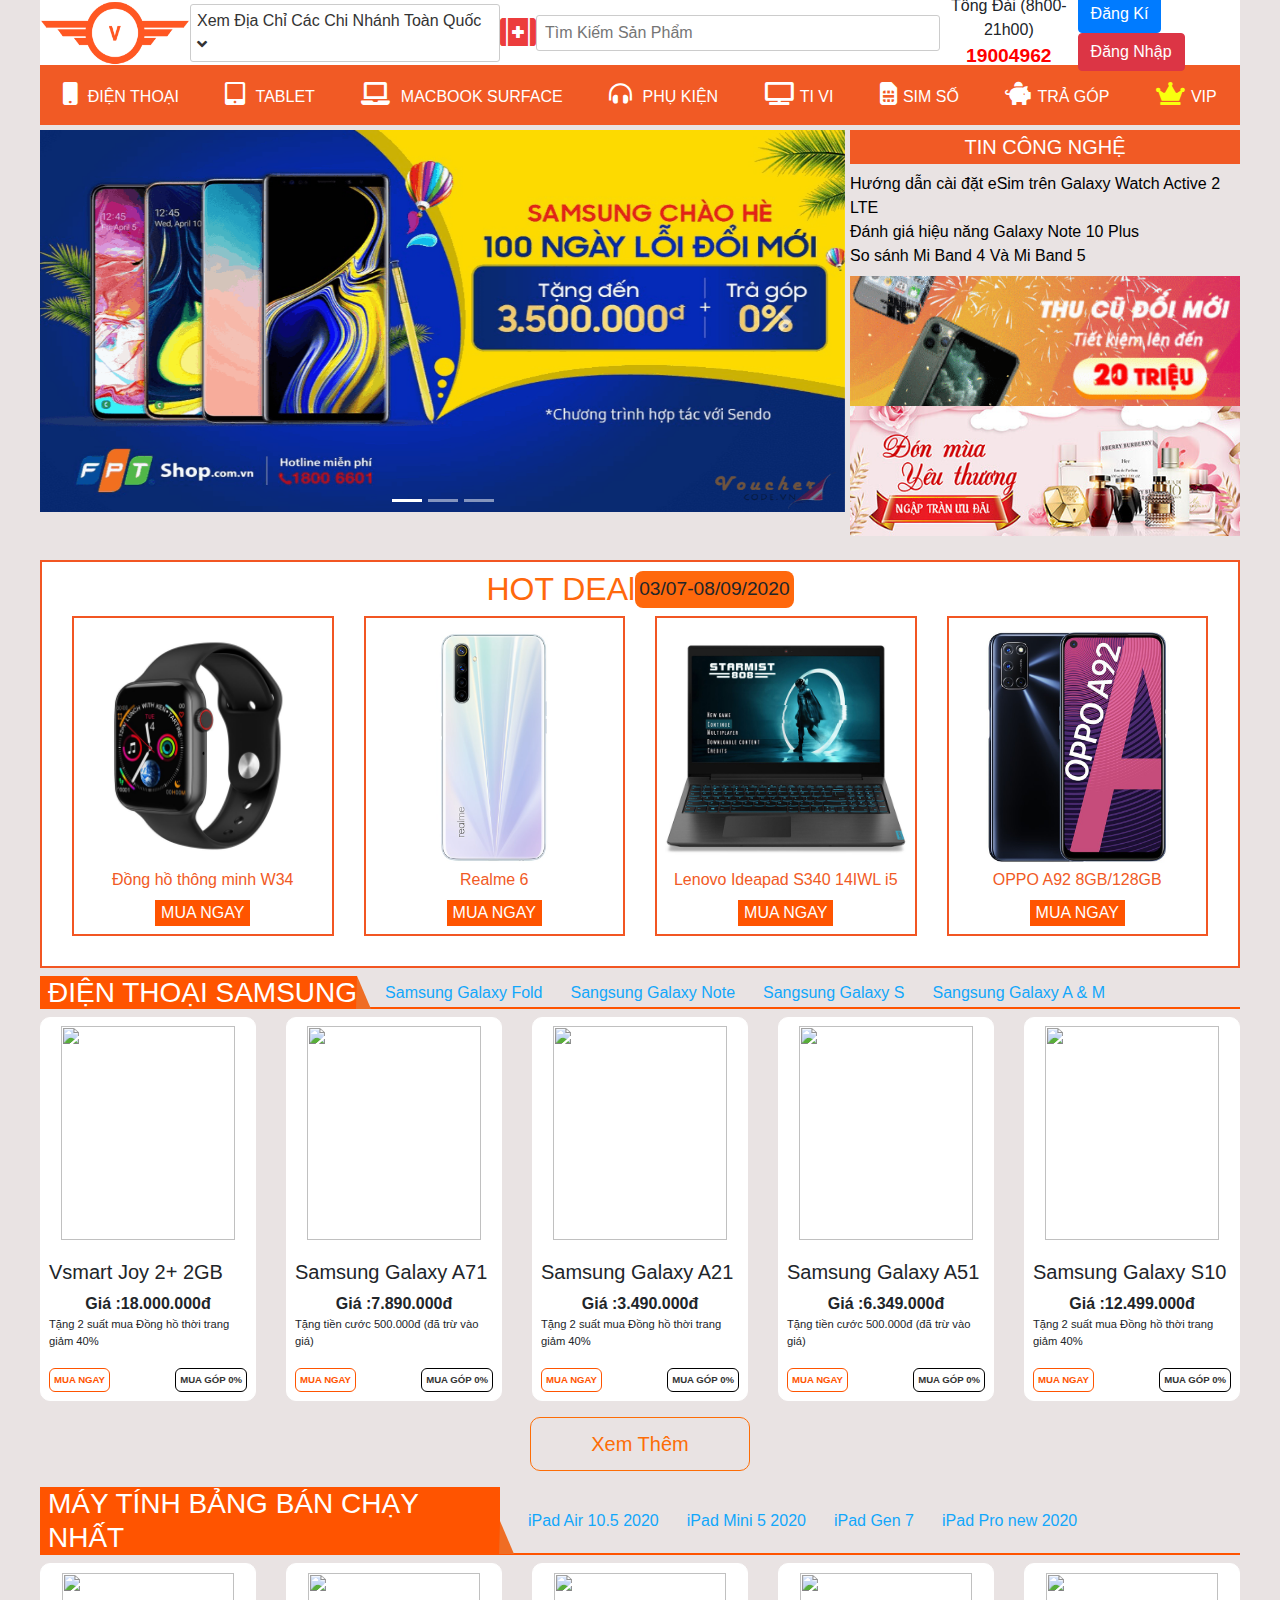
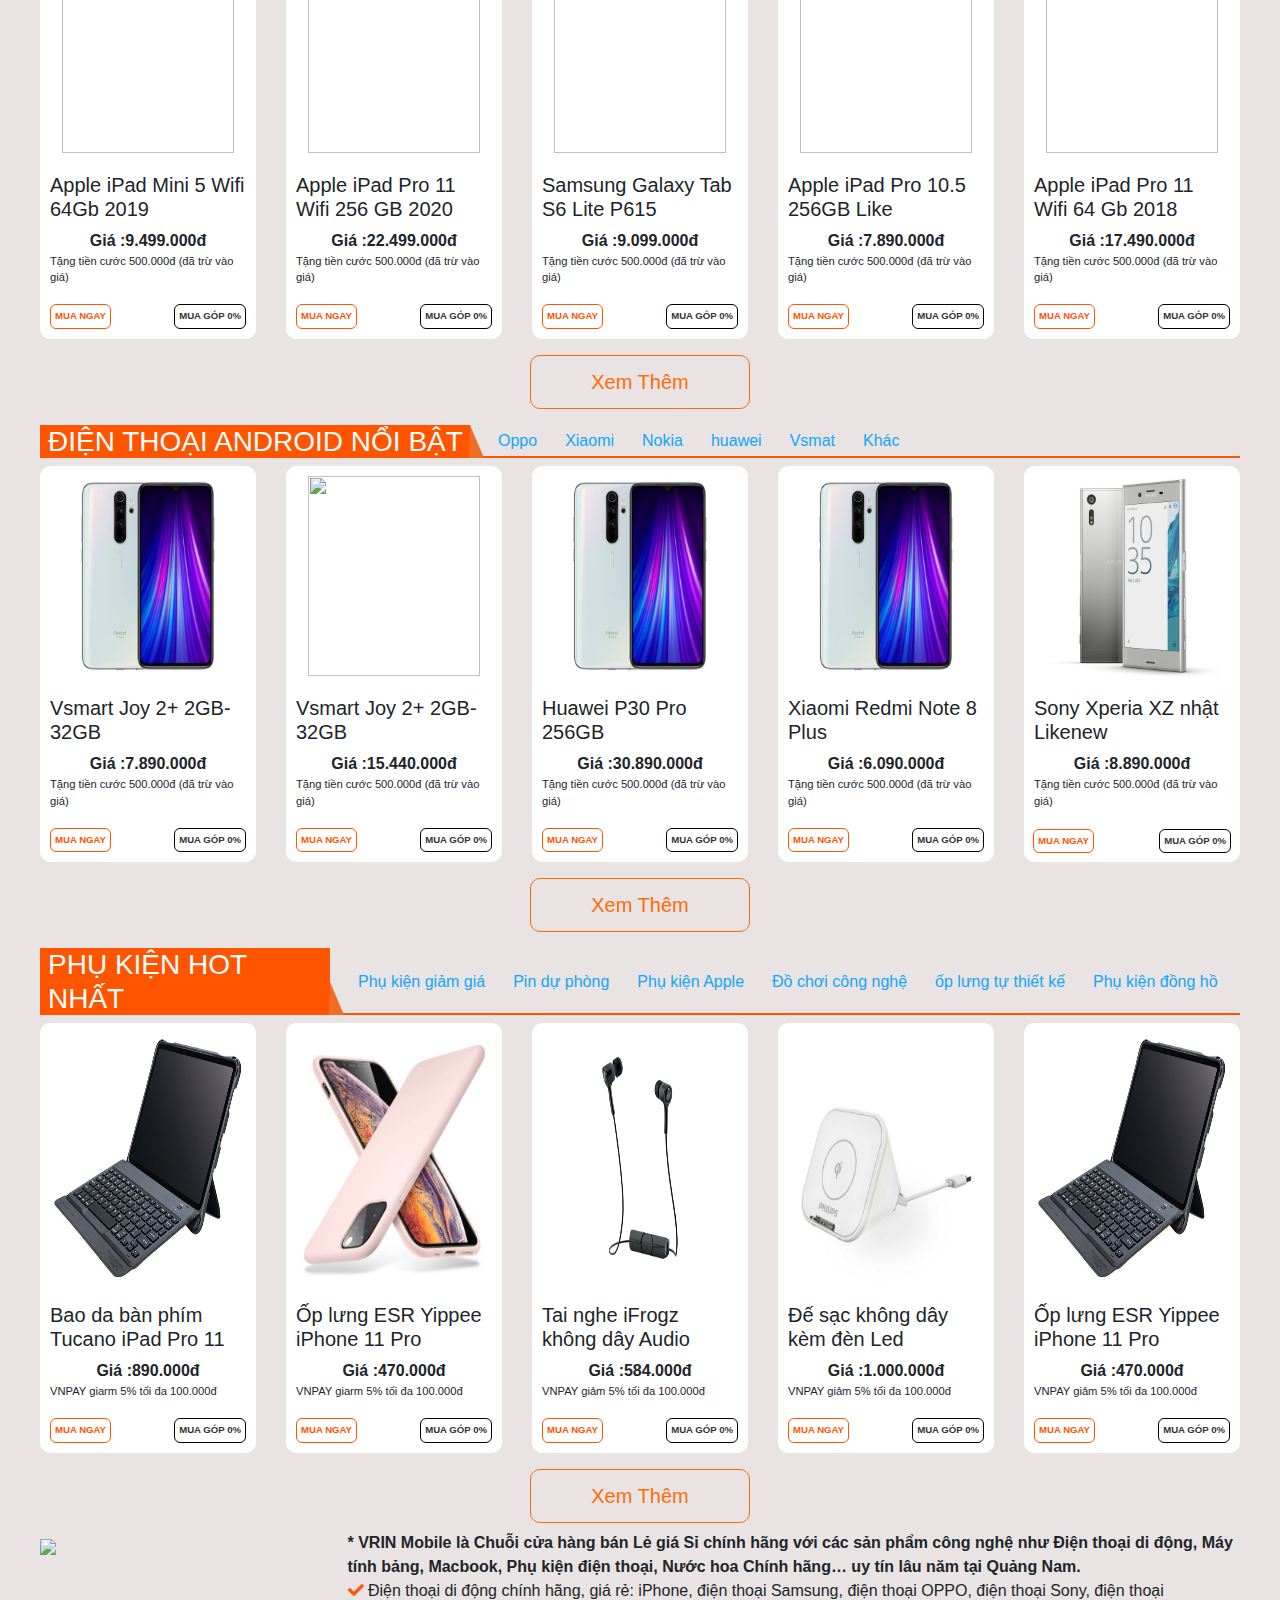
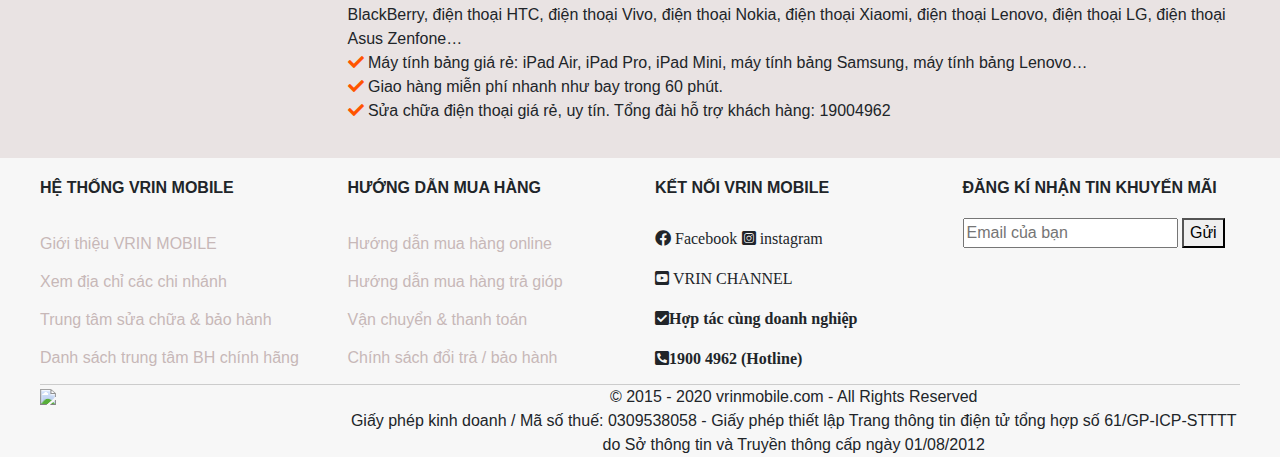
==== commit a0b48b79: "Update index.html" ====
--- a/index.html
+++ b/index.html
@@ -15,7 +15,7 @@
 
 <!-- Latest compiled JavaScript -->
 <script src="https://maxcdn.bootstrapcdn.com/bootstrap/4.4.1/js/bootstrap.min.js"></script>
-  <link rel="stylesheet" type="text/css" href="css/style.css">
+  <link rel="stylesheet" type="text/css" href="style.css">
 </head>	
 </head>
 <body>
--- a/style.css
+++ b/style.css
@@ -0,0 +1,551 @@
+	ul li{
+		list-style-type: none;
+	}
+	ul{
+		padding-left:0;	
+		margin: 0px;
+	}
+	a:hover{
+		text-decoration: none;
+	}
+	p{
+		margin-bottom: 0;
+	}	
+	.title_branch:hover{
+	    background: #f15a25;
+	    color: #FFFFFF;
+	}
+	.div_drop{
+		display: none;
+	}
+	.switchboard{
+		margin: 0;
+	    font-size: 1.2rem;
+	    color: red;
+	    font-weight: bold;
+	}
+	.title_branch{
+		color: #333;
+		border: 1px solid #ccc;
+		border-radius: 3px;
+		padding: 4px 6px;
+		width: 310px;
+		display: block;
+	}
+	{
+		color: #382525
+	}
+	.div_drop{
+		z-index: 999;
+		position: absolute;
+		background: #fff;
+		border: 1px solid red;
+		padding: 0 8px;
+		width: 100%;
+		height: 30vh;
+		overflow-y: auto;
+	}
+	a{
+		color: #FFFFFF;
+	}
+	.div_drop::-webkit-scrollbar {
+	  display: none;
+	}
+
+	.dropdown li{
+		margin-left: 15px;
+		list-style-type:unset;
+	}
+	.search{
+		background: white;
+		height: 65px;
+		display: flex;
+		align-items: center;
+		justify-content: space-between;
+	}
+	.value{
+		height: 36px;
+		border: 1px solid #ccc;
+		border-radius: 3px;
+		padding-left: 8px;
+		outline: none;
+
+	}
+	.value:focus{
+	box-shadow:1px 2px 8px #C3BFBF;
+	}
+	.original{
+		width: 100%;
+		background: #E9E3E3;
+	}
+	.web{
+		width: 1200px;
+		margin: 0 auto;
+	}
+	.header_list{
+		height: 100%;
+		padding: 0px;
+		display: flex;
+		justify-content: space-around;
+		align-items: center;
+		flex: 1;
+
+	}
+	.header_list a{
+		text-decoration: none;
+	}
+	.header_menu{
+		display: flex;
+		background: #f15a25;
+		height: 60px;
+		color: #FFFFFF;
+	}
+	.header_item:hover{
+		color: #332020;
+	}
+	.header_item a:hover{
+		color: #332020;
+	}
+	.icon{
+		margin-right: 6px;
+		font-size: 23px;
+	}
+	.vip{
+		color: #F9FF0E;
+	}
+	.tech_news{
+	    color: #FFFFFF;
+	    background: #f15a25;
+	    height: 34px;
+	    text-align: center;
+	    line-height: 34px;
+	}
+	.promotion{
+		margin-top: 5px;
+	}
+	.tech_news_img{
+	   width: 100%;
+	}
+	.carousel-item{
+		height: 382px;
+	}
+	.image_product{
+		
+	}
+	.info_product{
+		padding:0px;
+	}
+	.product{
+		padding: 8px;
+		background: white;
+		border: 1px solid #FFFFFF;
+		border-radius: 10px;
+	}
+	.buy{
+		padding: 4px;
+		text-align: center;
+		border: 1px solid #ff5400;
+		color: white;
+		text-transform: uppercase;
+		font-size: 0.6rem;
+		font-weight: 700;
+		border-radius: 6px;
+	}
+	.buy.buy_now{
+		color: #ff5400;
+	}
+	.buy.buy_install{
+		color: #333;
+		border: 1px solid black;
+	}
+	.title_hot-product{
+		padding-left: 8px;
+		position: relative;
+		background: #ff5400;
+		margin-top: 8px;
+		max-width: 340px;
+		color: white;
+	}
+	.title_hot-product:after{
+		right: -14px;
+		position: absolute;
+		content: '';
+		width: 0;
+		height: 0;
+		border-left: 1px solid transparent;
+		border-right: 14px solid transparent;
+		border-bottom: 33px solid #EF6D24;
+	}
+	.title_hot-product:before{
+		position: absolute;
+		content: '';
+		width: 1200px;
+		height: 2px;
+		bottom: 0px;
+		left: 0;
+		background: #ff5400;
+	}
+	.image{
+		padding: 0 12px;
+	}
+	.title_selling:after{
+		right: -14px;
+		position: absolute;
+		content: '';
+		width: 0;
+		height: 0;
+		border-left: 1px solid transparent;
+		border-right: 14px solid transparent;
+		border-bottom: 33px solid #EF6D24;
+	}
+	.title_selling:before{
+		position: absolute;
+		content: '';
+		width: 1200px;
+		height: 2px;
+		bottom: 0px;
+		left: 0;
+		background: #ff5400;
+	}
+	.title_care:after{
+		right: -14px;
+		position: absolute;
+		content: '';
+		width: 0;
+		height: 0;
+		border-left: 1px solid transparent;
+		border-right: 14px solid transparent;
+		border-bottom: 33px solid #EF6D24;
+	}
+	.title_care:before{
+		position: absolute;
+		content: '';
+		width: 1200px;
+		height: 2px;
+		bottom: 0px;
+		left: 0;
+		background: #ff5400;
+	}
+	.hot_deal{
+		border: 2px solid #F25623;
+		background: #FFFFFF;
+	}
+	.img_hotdeal{
+		border: 2px solid #F25623;
+		padding: 8px;
+	}
+	.name_hotdeal{
+		color:#f15a25;
+		text-align: center; 
+	}
+	.title_hotdeal{
+		padding: 8px;
+		display: flex;
+		align-items: center;
+		justify-content: center;
+	}
+	.title_hotdeal h3{
+		font-size: 2rem;
+	}
+	.title_hotdeal p{
+		font-size: 1.2rem;
+		background: #FF680C;
+		border-radius: 8px;
+		padding: 4px;
+	}
+	.title_selling{
+		padding-left: 8px;
+		position: relative;
+		background: #ff5400;
+		margin-top: 8px;
+		width: 460px;
+		color: white;
+	}
+	.image_selling{
+		background: white;
+		border: 1px solid #FFFFFF;
+		border-radius: 10px;
+	}
+	.info_selling{
+		padding:0 ;
+	}.title_care{
+		padding-left: 8px;
+		position: relative;
+		background: #ff5400;
+		margin-top: 8px;
+		width: 430px;
+		color: white;
+	}
+	.item_info{
+		margin-bottom: 8px;
+		padding: 4px 0;
+		display: flex;
+		border-top: 1px solid #ccc;
+		align-items: center;
+	}
+	.image_care{
+		background: white;
+		border: 1px solid #FFFFFF;
+		border-radius: 10px;
+	}
+	.img img{
+		width: 100%;
+	}
+	.col-lg-2-5{
+		flex: 1;
+		width: 20%;
+		padding-left: 15px;
+		padding-right: 15px;
+		border-radius: 10px;	
+	}
+	.info_care{
+		padding:0 ;
+	}
+	.seemore{
+		margin-top: 16px;
+		display: flex;
+	    justify-content: center;
+	    width: 100%;
+	    align-items: center;
+	}
+	.see_more{
+		border: 1px solid #FD6D06 ;
+	    padding: 16px 60px;
+	    line-height: 100%;
+	    color: #FD6D06;
+	    border-radius: 10px;
+	}
+	.see_more:hover{
+		background: #FD6D06;
+		color: white;
+	}
+	.title_accessories{
+		margin-top: 8px;
+		padding-left: 8px;
+		position: relative;
+		background:#ff5400;
+		color: white;
+		width: 290px 
+	}
+	.title_accessories:after{
+	    right: -14px;
+		position: absolute;
+		content: '';
+		width: 0;
+		height: 0;
+		border-left: 1px solid transparent;
+		border-right: 14px solid transparent;
+		border-bottom: 33px solid #EF6D24;	
+	}
+	.title_accessories:before{
+		position: absolute;
+		content: '';
+		width: 1200px;
+		height: 2px;
+		bottom: 0px;
+		left: 0;
+		background: #ff5400;
+	}
+	.img_accessories{
+		background: white;
+		border: 1px solid #FFFFFF;
+		border-radius: 10px;
+	}
+	.info_accessories{
+		padding:0 ;
+	}
+	.menu_footer{
+		padding-top: 18px;
+	}
+	.menu_footer p{
+		margin: 14px 0px;
+	}
+	.img{
+		flex: 1;
+		border: 1px solid #ccc;
+		border-radius: 10px;
+		display: flex;
+		align-items: center;
+		height: 100%;
+		justify-content: center;
+	}
+	.tick_vetif{
+		color:#ff5400;
+
+	}
+	.desc_act{
+		text-align: center;
+		display: block;
+	}
+	@keyframes showre {
+	  from {
+	  	opacity: 0;
+	  	transform: translateY(-100%);
+	  	}
+	  to {opacity: 1;
+	  transform: translateY(0);
+	  }
+	}
+	@keyframes show {
+	  from {
+	  	opacity: 0;
+	  	transform: translateX(-100%);
+	  	}
+	  to {
+	  	opacity: 1;
+	  transform: translateX(0);
+	  }
+	}
+	@keyframes showru{
+	  from {
+	  	opacity: 0;
+	  	transform: translateX(100%);
+	  	}
+	  to {
+	  	opacity: 1;
+	  	transform: translateX(0);
+	  }
+	}
+	.row{
+		display: flex;
+	}
+	.item_info a{
+		text-decoration: none;
+		color: blue;
+	}
+	.modal_popup{
+		animation: showre .5s;
+		position: fixed;
+		top: 0;
+		bottom: 0;
+		right: 0;
+		left: 0;
+		height: 100%;
+		width: 100%;
+		z-index: 999;
+	}
+	.layer{
+		height: 100%;
+		width: 100%;
+		position: absolute;
+		background: rgba(0,0,0,0.4);
+		z-index: 1000;
+	}
+	.popup_login{
+		overflow: hidden;
+		background:yellow;
+		display: block;
+		width: 380px;
+		margin: 0 auto;
+		height: 420px;
+		top: 50%;
+		position: absolute;
+		left: 50%;
+		z-index: 1001;
+		transform: translate(-50%,-50%);
+	}
+	.hidden{
+		display: none;
+	}
+	.icon_1{
+		font-size: 3rem;
+	}
+	.icon_social{
+		text-align: center;
+	}
+	.header_login{
+		border: none;
+		background: #F17230;
+		flex: 1;
+		align-items: center;
+		text-transform: uppercase;
+		font-size: 1.2rem;
+		color: white;
+	}
+	.form_login{
+		display: flex;
+		align-items: center;
+		background: #C9C6C6;
+		width: 100%;
+		height: 100%;
+	}
+	.input_login{
+		padding:0 30px;
+		flex: 1;
+		position: relative;
+		animation: show .4s;
+	}
+	.input_item{
+		background: #f9f9f9;
+		margin-bottom: 12px;
+		width: 100%;
+		border: 1px solid #ccc;
+		height: 40px;
+		border-radius: 8px;
+		padding-left: 8px;
+	}
+	.btn_reg{
+		text-align: center;
+		background: #420fe0;
+		color: white;
+	}
+	.icon_title{
+		font-size: 2rem;
+		margin-right: 4px;
+	}
+	.header_btn{
+		border: none;
+		display: flex;
+	}
+	.btn_border{
+		border-bottom-right-radius: unset;
+		border-bottom-left-radius: unset;
+		border-bottom: 2px solid black;
+		color:#5F5858;
+	}
+	.footer{
+		border-bottom: 1px solid #ccc;
+		padding-top: 18px;
+	}
+	.menu{
+		margin-top: 18px;
+	}
+	.about_us p{
+        margin: 0px;
+	}
+	.connect_us i{
+		margin: 12px 0;
+	}
+	.additional p{
+		margin: 0;
+		margin-left: 28px;
+		color: #12A7FB;
+	}
+	.additional p:hover{
+		color:#ff5400; 
+	}
+	.hotdeal_buy{
+		margin-top: 8px;
+		display: flex;
+		justify-content: center;
+	}
+	.btn_buy{
+		background:#ff5400;
+		border: none; 
+		color: white;
+		border-radius: 3px solid #ff5400; 
+	}
+	.btn_tech{
+		color: black;
+	}
+	.btn_tech:hover{
+		color: #ff5400;
+	}
+	.buy_now:hover{
+		background: #ff5400;
+		color: white;
+	}
+	.buy_install:hover{
+		background: black;
+		color: white;
+	}
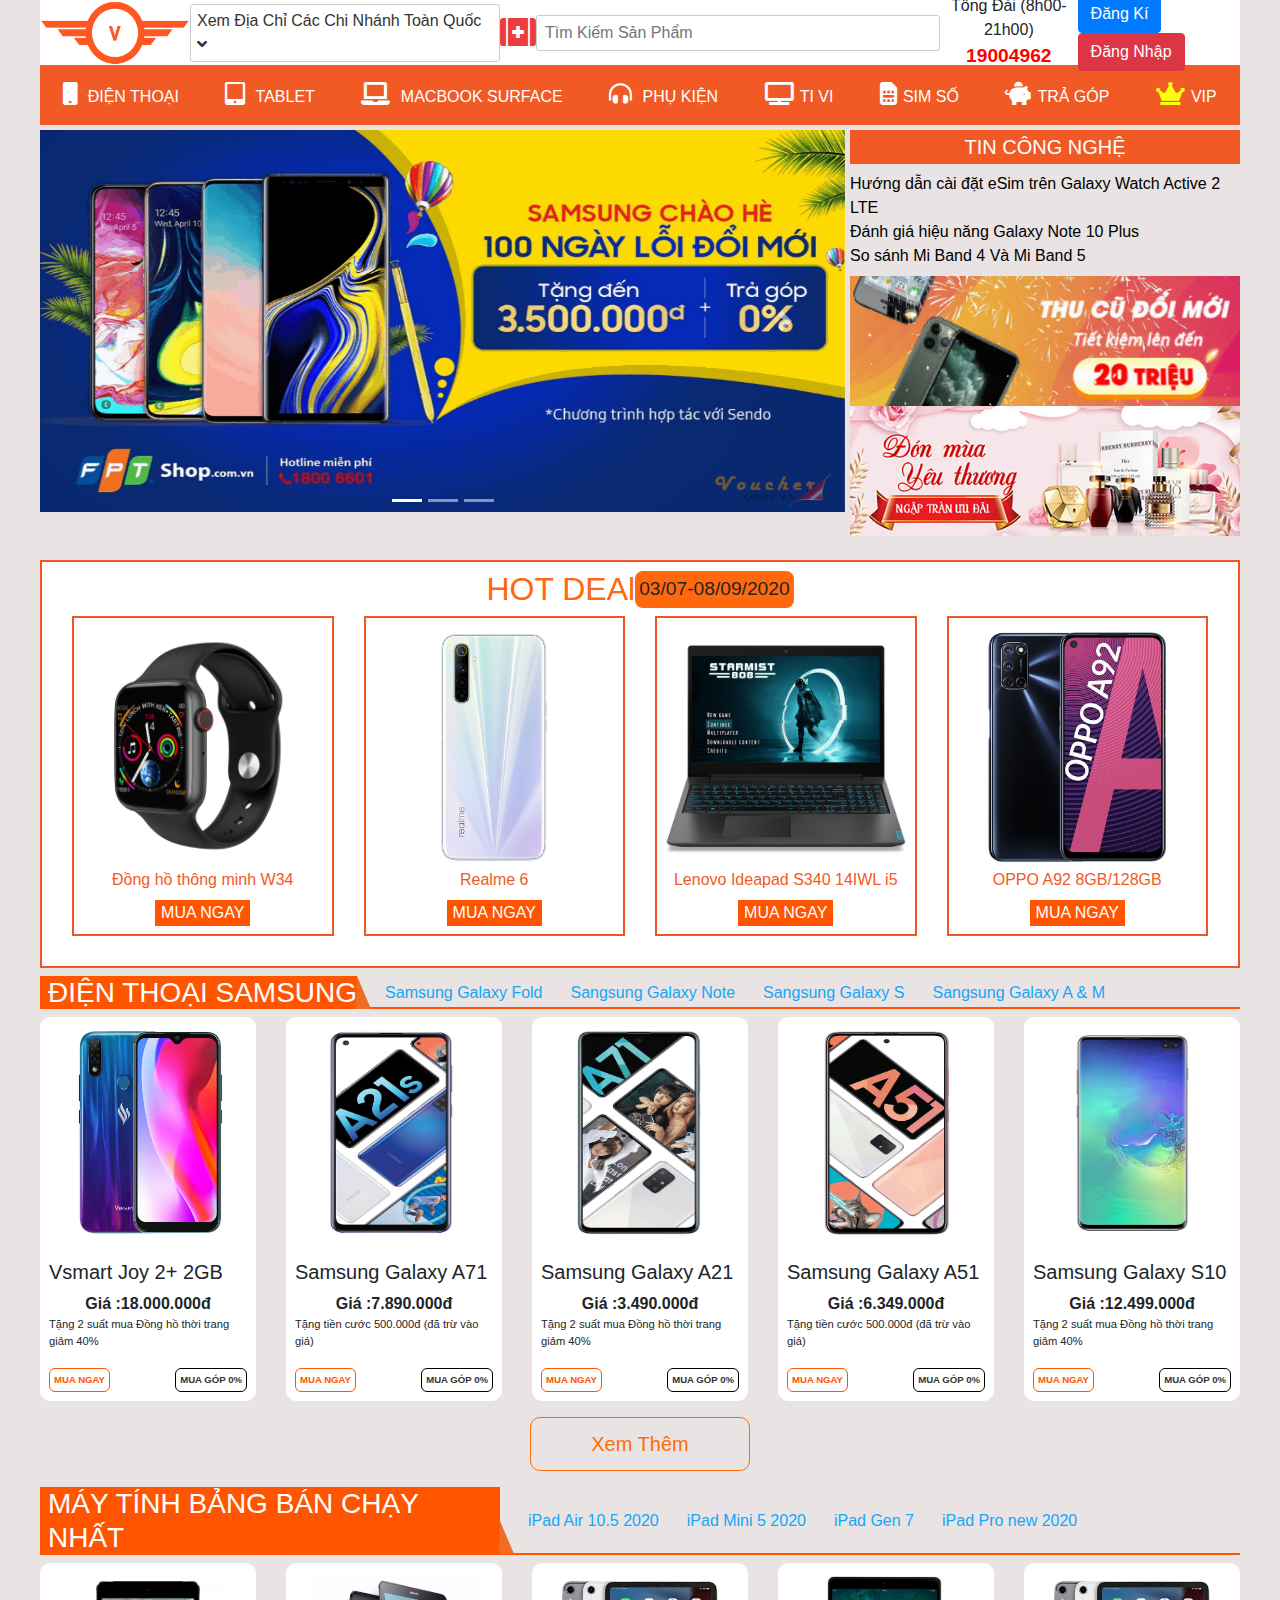
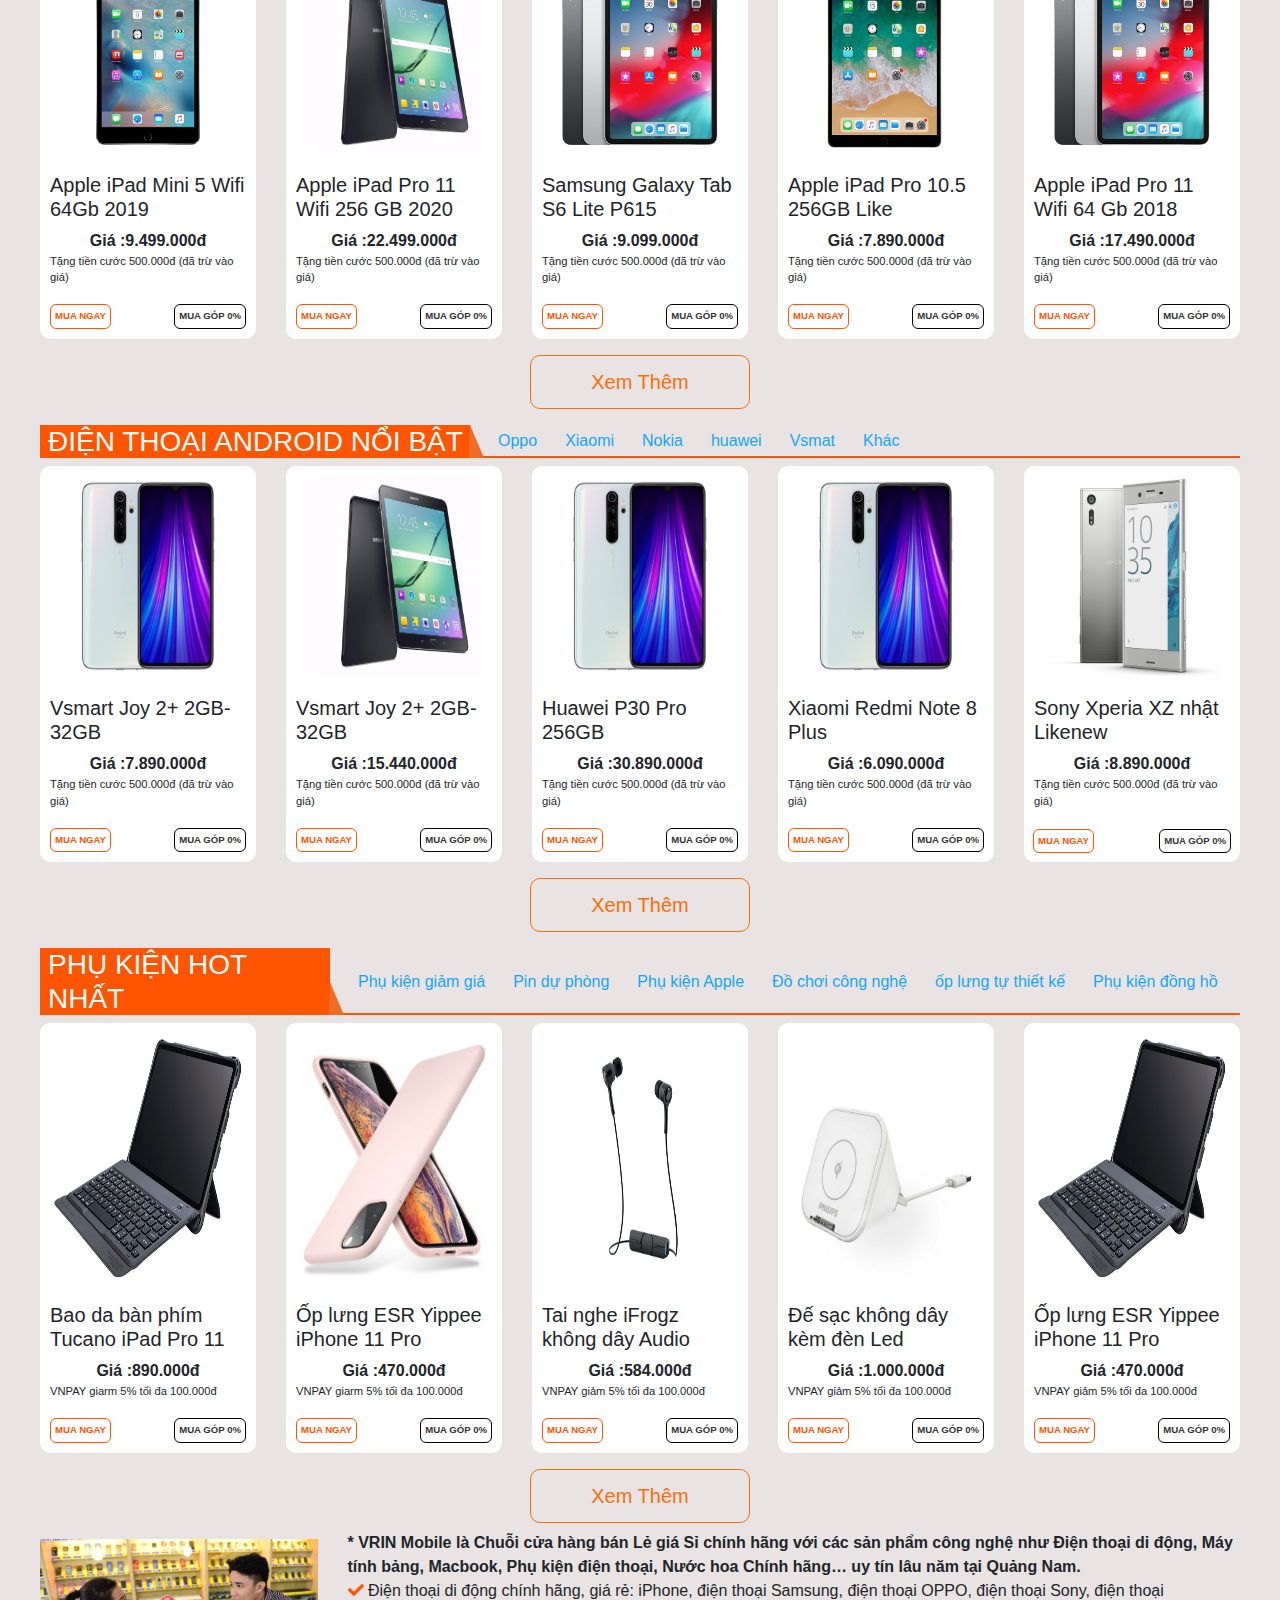
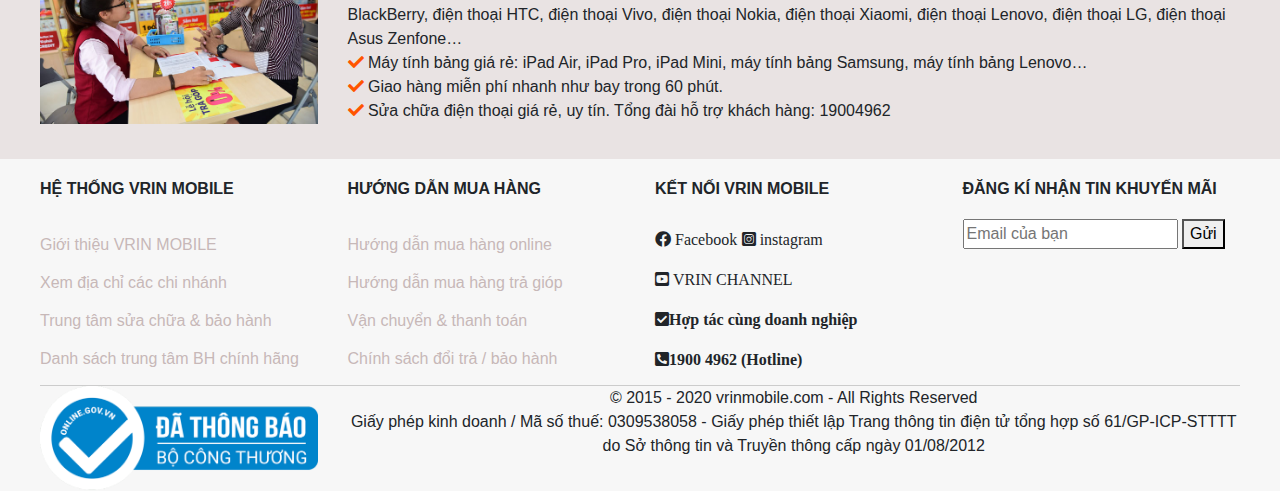
==== commit 2a1def46: "Update index.html" ====
--- a/index.html
+++ b/index.html
@@ -255,7 +255,7 @@
 							</div>
 							<div>
 								<div style="display: flex;justify-content: space-between;">
-									<a class="buy buy_now" href="chitiet.php">Mua ngay</a>
+									<a class="buy buy_now" href="chitietsp.html">Mua ngay</a>
 									<a class="buy buy_install" href="#">Mua góp 0%</a>
 								</div>
 							</div>
